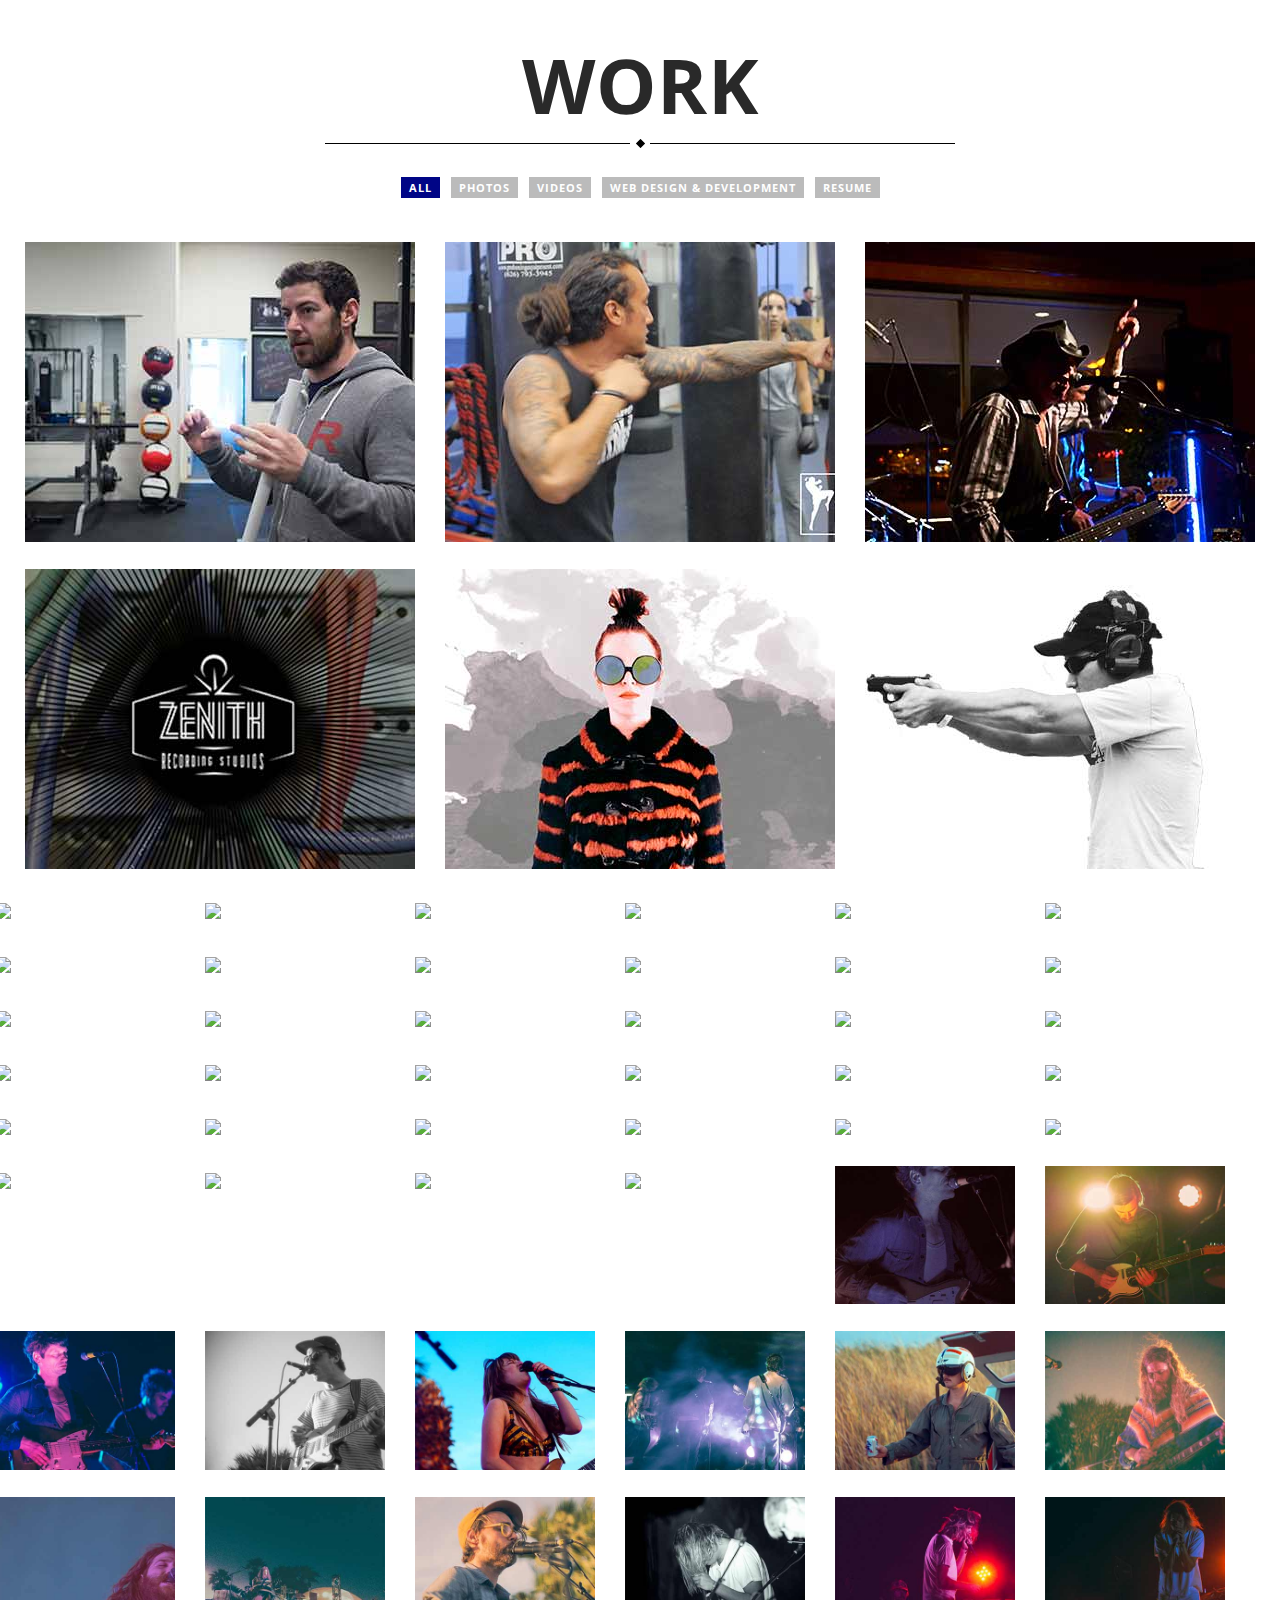
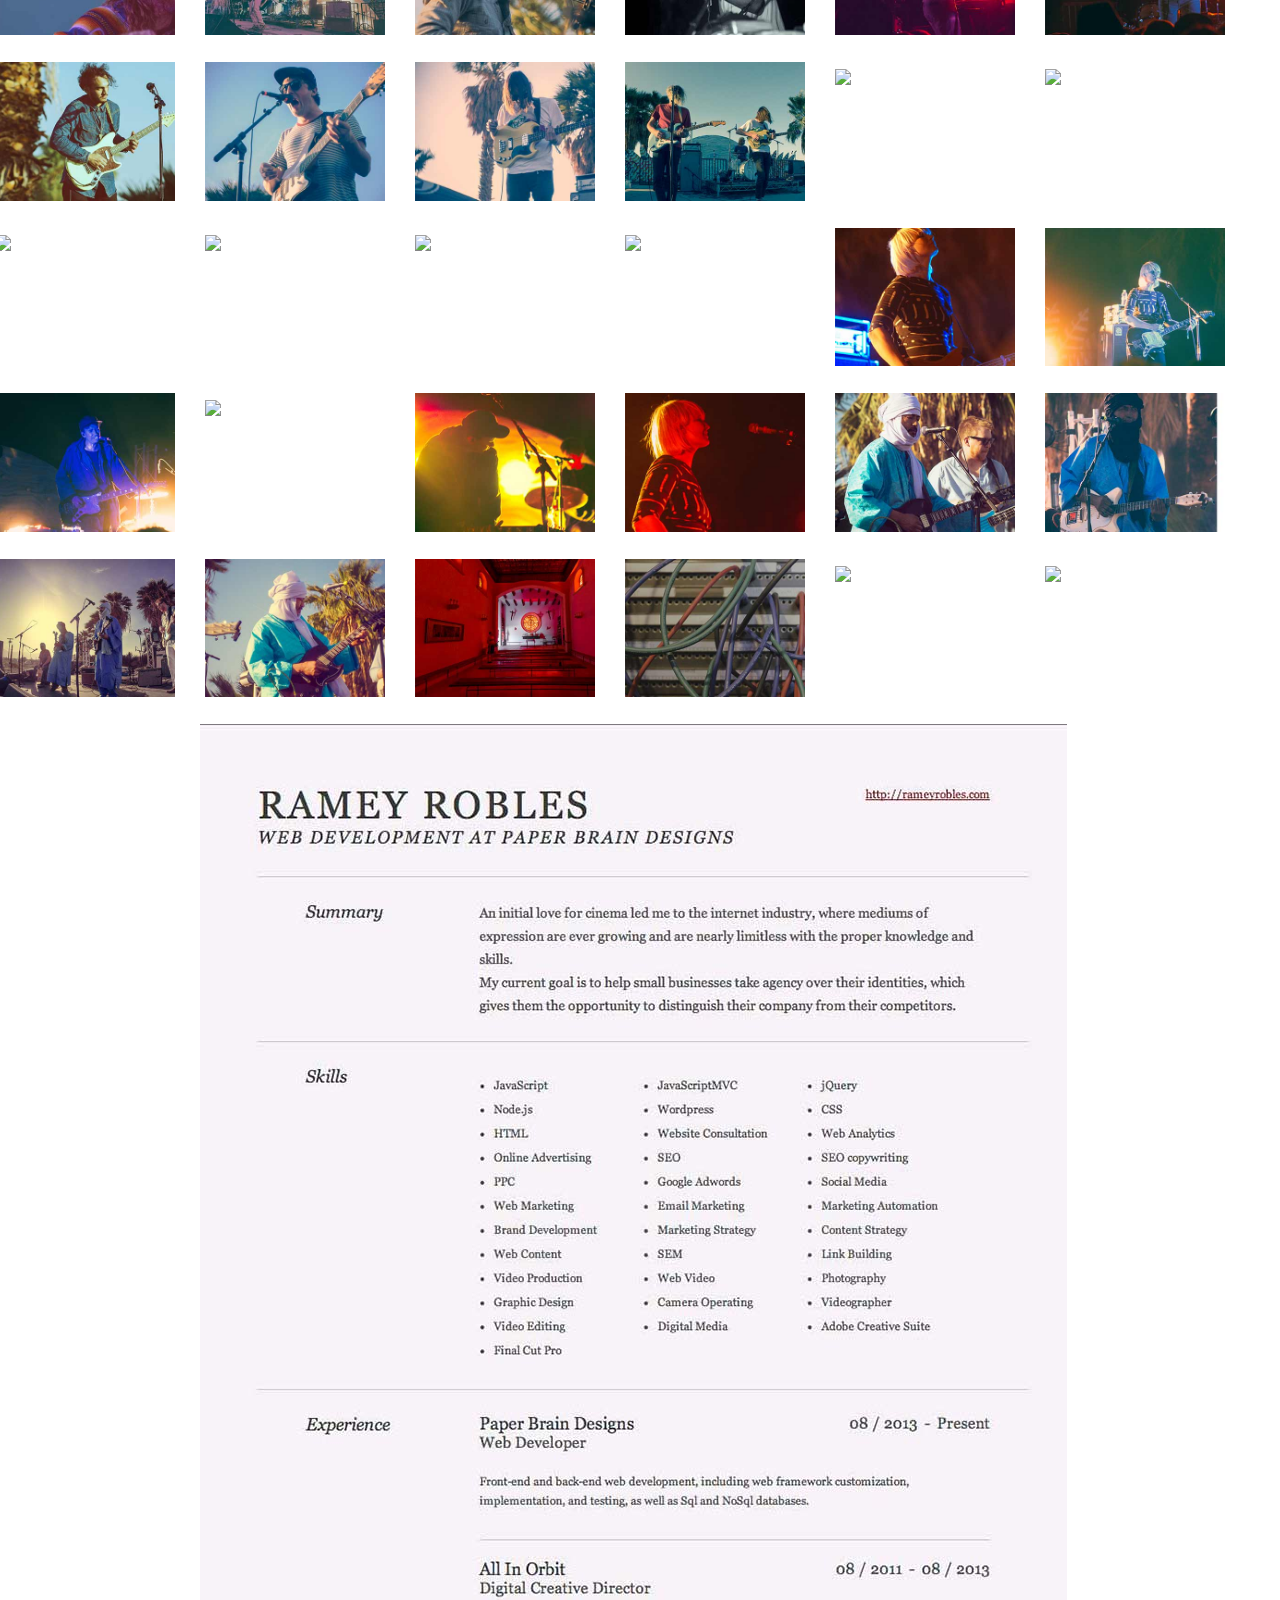
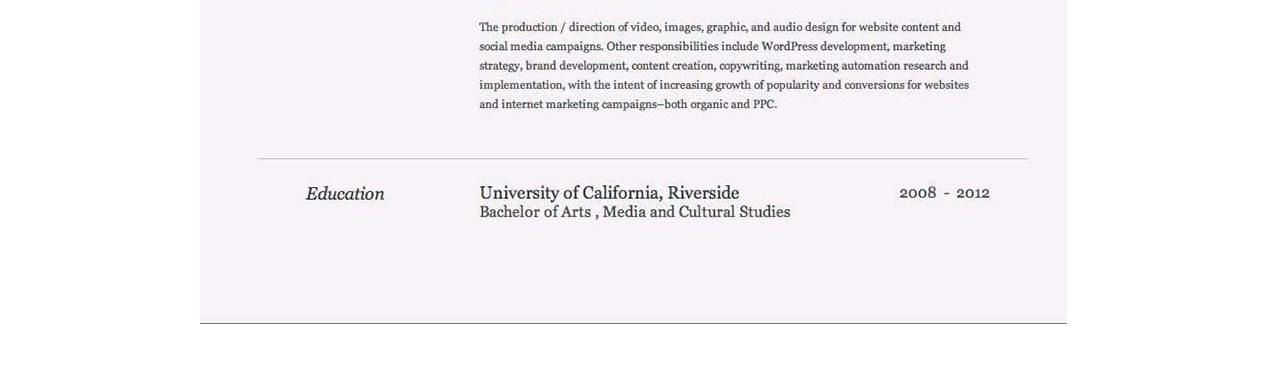
==== index.html @ 24a9de47 "changed image filenames to match images without underscores" ====
<!DOCTYPE html>
<html lang="en">

<head>
    <!-- META DATA -->
    <meta charset="utf-8">
    <meta name="viewport" content="width=device-width, initial-scale=1.0, user-scalable=0, minimum-scale=1.0, maximum-scale=1.0">
    <meta name="apple-mobile-web-app-capable" content="yes">
    <meta name="apple-mobile-web-app-status-bar-style" content="black">
    <meta name="description" content="Ramey Robles">
    <meta name="google-site-verification" content="ElCC_BqbjV6IuLePN0WMRkBZJ8O28esyVHuJZokgnHM" />
    <title>Zenith Recording Studios | Los Angeles California</title>

    <link rel="apple-touch-icon-precomposed" sizes="144x144" href="assets/images/ico/apple-touch-icon-144-precomposed.png">
    <link rel="apple-touch-icon-precomposed" sizes="114x114" href="assets/images/ico/apple-touch-icon-114-precomposed.png">
    <link rel="apple-touch-icon-precomposed" sizes="72x72" href="assets/images/ico/apple-touch-icon-72-precomposed.png">
    <link rel="apple-touch-icon-precomposed" href="assets/images/ico/apple-touch-icon-57-precomposed.png">
    <link rel="shortcut icon" href="assets/images/ico/favicon.png">





    <!-- STYLESHEETS -->
    <link rel="stylesheet" href="assets/style/bootstrap.css" type="text/css" />
    <link rel="stylesheet" href="assets/js/fancybox/source/jquery.fancybox.css?v=2.1.5" type="text/css" media="screen">
    <link rel="stylesheet" href="assets/js/fancybox/source/helpers/jquery.fancybox-buttons.css?v=1.0.5" type="text/css" media="screen">
    <link rel="stylesheet" href="assets/js/fancybox/source/helpers/jquery.fancybox-thumbs.css?v=1.0.7" type="text/css" media="screen">

    <!-- GOOGLE web FONTS -->
    <link href='http://fonts.googleapis.com/css?family=Open+Sans:300italic,400italic,600italic,700italic,800italic,400,700,600,300,800' rel='stylesheet' type='text/css'>


</head>

<body>


    <!-- NAVIGATION -->
    <nav class="fixed-top" id="navigation">
        <div class="container">
            <div class="row-fluid">
                <div class="span12 center">
                    <!-- LOGO -->
                    <a class="brand pull-left" href="./">
                        <img src="assets/images/logo.png" alt="Yup" style="margin-top: -14px;">
                    </a>
                    <!-- END LOGO -->

                    <!-- MOBILE MENU BUTTON -->

                    <div class="mobile-menu open" data-toggle="collapse" data-target=".nav-collapse">
                        <span class="icon-bar"></span>
                        <span class="icon-bar"></span>
                        <span class="icon-bar"></span>
                    </div>
                    <!-- END MOBILE MENU BUTTON -->

                    <!-- MAIN MENU -->
                    <ul id="main-menu" class="nav-collapse collapse" style="left: ‒165px; margin-left: -150px; padding-left: 20px;">

                       
                        <li data-toggle="collapse" data-target=".nav-collapse"> <a href="#" class="plugin-filter" data-filter="photos">Photos</a>
                        </li>
                        <li data-toggle="collapse" data-target=".nav-collapse"> <a href="#" class="plugin-filter" data-filter="videos">Videos</a>
                        </li>
                        <li data-toggle="collapse" data-target=".nav-collapse"> <a href="#" class="plugin-filter" data-filter="sites">websites</a>
                        </li>
                       
                    </ul>
                    <!-- END MAIN MENU -->

                    <!-- SOCIAL ICONS -->
                    <!-- <div class="social-icons hover-big pull-right">
                       
                        <a href="https://twitter.com/zenithstudiosla" target="_blank" class="sicon-twitter"><i>Twitter</i></a>
                        <a href="http://www.youtube.com/zenithstudiosla" target="_blank" class="sicon-youtube"><i>Youtube</i></a>
                        <a href="http://instagram.com/zenith_studios" target="_blank" class="sicon-pinterest"><i>Pinterest</i></a>
                    </div> -->
                    <!-- END SOCIAL ICONS -->
                </div>
            </div>
        </div>
    </nav>
    <!-- END NAVIGATION -->

 
    <!-- PAGE | STUDIO -->
   
            <!-- Article -->
            <article>
                <!-- Portfolio items
                    Params: 
                        plugin-filter-elements: Defines items for filtering, each item has class which defines filter value.
                        portfolio-items: Customise portfolio items for hover effect.
                -->
                
            </article>
            <!-- End Article -->


        </div>
    </div>
    <!-- END PAGE | STUDIO -->

   

    <!-- PAGE | WORK -->
    <div class="pages page-work" id="page-portfolio">
        <div class="container">
            <!-- Header -->
            <header>
                <h1>WORK</h1>
                <div class="line-divider"></div>
                <!-- Sub menu -->
                <!-- 
                Params: 
                    plugin-filter: Defines links for filtering.
                -->
                <nav class="submenu">
                    <ul>
                        <li>
                            <a href="#" class="plugin-filter active" data-filter="all">All</a>
                        </li>
                        <li>
                            <a href="#" class="plugin-filter" data-filter="photos">Photos</a>
                        </li>
                        <li>
                            <a href="#" class="plugin-filter" data-filter="videos">Videos</a>
                        </li>
                        <li>
                            <a href="#" class="plugin-filter" data-filter="sites">web Design &amp; Development</a>
                        </li>
                        <li>
                            <a href="#" class="plugin-filter" data-filter="resume">Resume</a>
                        </li>
                        
                    </ul>
                </nav>
            </header>
            <!-- End Header -->

            <!-- Article -->
            <article>
                <!-- Portfolio items
                    Params: 
                        plugin-filter-elements: Defines items for filtering, each item has class which defines filter value.
                        portfolio-items: Customise portfolio items for hover effect.
                -->
                <ul class="thumbnails work-items plugin-filter-elements">
                    <li class="span4 mix videos">
                        <a href="#pages/portfolio/jeffertitti.html" data-destination="work-items" data-insert="before">
                            <!-- Portfolio image -->
                            <img src="assets/images/pages/work/01_th.jpg" alt="There Is No Quit">

                            <!-- Portfolio name, activated on hover -->
                            <div class="work-overlay">
                                <h4>There Is No Quit</h4>
                            </div>
                        </a>
                    </li>
                    <li class="span4 mix videos">
                        <a href="#pages/portfolio/kingsroad.html" data-destination="work-items" data-insert="before">
                            <img src="assets/images/pages/work/02_th.jpg" alt="King's Road">
                            <div class="work-overlay">
                                <h4>Nray's Fitness</h4>
                            </div>
                        </a>
                    </li>
                    <li class="span4 mix videos">
                        <a href="#pages/portfolio/leggy.html" data-destination="work-items" data-insert="before">
                            <img src="assets/images/pages/work/03_th.jpg" alt="Leggy Peggy">
                            <div class="work-overlay">
                                <h4>Daytona &amp;
                                    the Blueside Rockers</h4>
                            </div>
                        </a>
                    </li>
                    <li class="span4 mix sites">
                        <a href="http://zenithrecordingstudios.com/" target="_blank">
                            <img src="assets/images/pages/work/04_th.jpg" alt="Rose and Vines">
                            <div class="work-overlay">
                                <h4>Zenith Recording Studios</h4>
                            </div>
                        </a>
                    </li>
                    <li class="span4 mix sites">
                        <a href="http://filthinfurs.com/" target="_blank">
                            <img src="assets/images/pages/work/05_th.jpg" alt="The Downtown Train">
                            <div class="work-overlay">
                                <h4>Filth In Furs</h4>
                            </div>
                        </a>
                    </li>
                    <li class="span4 mix sites">
                        <a href="https://rameyrobo.github.io/lawfulcarry" target="_blank">
                            <img src="assets/images/pages/work/06_th.jpg" alt="Lawful Carry">
                            <div class="work-overlay">
                                <h4>Lawful Carry</h4>
                            </div>
                        </a>
                    </li>
                 
                
            
            <ul class="thumbnails">

<li class="span2 mix photos"><a href="assets/images/gallery/_1010686-com-re.jpg" class="fancybox" data-fancybox-group="group"><img src="assets/images/web/1010686crcr.jpg"></a></li>
<li class="span2 mix photos"><a href="assets/images/gallery/_1010722-com-re.jpg" class="fancybox" data-fancybox-group="group"><img src="assets/images/web/1010722crcr.jpg"></a></li>
<li class="span2 mix photos"><a href="assets/images/gallery/_1010866-com-re.jpg" class="fancybox" data-fancybox-group="group"><img src="assets/images/web/1010866crcr.jpg"></a></li>
<li class="span2 mix photos"><a href="assets/images/gallery/_1010909-com-re.jpg" class="fancybox" data-fancybox-group="group"><img src="assets/images/web/1010909crcr.jpg"></a></li>
<li class="span2 mix photos"><a href="assets/images/gallery/_1010915-com-re.jpg" class="fancybox" data-fancybox-group="group"><img src="assets/images/web/1010915crcr.jpg"></a></li>
<li class="span2 mix photos"><a href="assets/images/gallery/_1010934-com-re.jpg" class="fancybox" data-fancybox-group="group"><img src="assets/images/web/1010934crcr.jpg"></a></li>
<li class="span2 mix photos"><a href="assets/images/gallery/_1020005-com-re.jpg" class="fancybox" data-fancybox-group="group"><img src="assets/images/web/1020005crcr.jpg"></a></li>
<li class="span2 mix photos"><a href="assets/images/gallery/_1020053-com-re.jpg" class="fancybox" data-fancybox-group="group"><img src="assets/images/web/1020053crcr.jpg"></a></li>
<li class="span2 mix photos"><a href="assets/images/gallery/_1020140-com-re.jpg" class="fancybox" data-fancybox-group="group"><img src="assets/images/web/1020140crcr.jpg"></a></li>
<li class="span2 mix photos"><a href="assets/images/gallery/_1020192-com-re.jpg" class="fancybox" data-fancybox-group="group"><img src="assets/images/web/1020192crcr.jpg"></a></li>
<li class="span2 mix photos"><a href="assets/images/gallery/_1020247-com-re.jpg" class="fancybox" data-fancybox-group="group"><img src="assets/images/web/1020247crcr.jpg"></a></li>
<li class="span2 mix photos"><a href="assets/images/gallery/_1020262-com-re.jpg" class="fancybox" data-fancybox-group="group"><img src="assets/images/web/1020262crcr.jpg"></a></li></ul>
<ul class="thumbnails">
<li class="span2 mix photos"><a href="assets/images/gallery/_1020354-com-re.jpg" class="fancybox" data-fancybox-group="group"><img src="assets/images/web/1020354crcr.jpg"></a></li>
<li class="span2 mix photos"><a href="assets/images/gallery/_1020477-com-re.jpg" class="fancybox" data-fancybox-group="group"><img src="assets/images/web/1020477crcr.jpg"></a></li>
<li class="span2 mix photos"><a href="assets/images/gallery/_1020578-com-re.jpg" class="fancybox" data-fancybox-group="group"><img src="assets/images/web/1020578crcr.jpg"></a></li>
<li class="span2 mix photos"><a href="assets/images/gallery/_1020629-com-re.jpg" class="fancybox" data-fancybox-group="group"><img src="assets/images/web/1020629crcr.jpg"></a></li>
<li class="span2 mix photos"><a href="assets/images/gallery/_1020634-com-re.jpg" class="fancybox" data-fancybox-group="group"><img src="assets/images/web/1020634crcr.jpg"></a></li>
<li class="span2 mix photos"><a href="assets/images/gallery/_1020675-Edit-com-re.jpg" class="fancybox" data-fancybox-group="group"><img src="assets/images/web/1020675-Editcrcr.jpg"></a></li></ul>
<ul class="thumbnails">
<li class="span2 mix photos"><a href="assets/images/gallery/_1020708-com-re.jpg" class="fancybox" data-fancybox-group="group"><img src="assets/images/web/1020708crcr.jpg"></a></li>
<li class="span2 mix photos"><a href="assets/images/gallery/_1030201-com-re.jpg" class="fancybox" data-fancybox-group="group"><img src="assets/images/web/1030201crcr.jpg"></a></li>
<li class="span2 mix photos"><a href="assets/images/gallery/_1030260-com-re.jpg" class="fancybox" data-fancybox-group="group"><img src="assets/images/web/1030260crcr.jpg"></a></li>
<li class="span2 mix photos"><a href="assets/images/gallery/_1040047-com-re.jpg" class="fancybox" data-fancybox-group="group"><img src="assets/images/web/1040047crcr.jpg"></a></li>
<li class="span2 mix photos"><a href="assets/images/gallery/_1040075-com-re.jpg" class="fancybox" data-fancybox-group="group"><img src="assets/images/web/1040075crcr.jpg"></a></li>
<li class="span2 mix photos"><a href="assets/images/gallery/_1040122-com-re.jpg" class="fancybox" data-fancybox-group="group"><img src="assets/images/web/1040122crcr.jpg"></a></li></ul>
<ul class="thumbnails">
<li class="span2 mix photos"><a href="assets/images/gallery/_1040124-com-re.jpg" class="fancybox" data-fancybox-group="group"><img src="assets/images/web/1040124crcr.jpg"></a></li>

<li class="span2 mix photos"><a href="assets/images/gallery/_1040142-com-re.jpg" class="fancybox" data-fancybox-group="group"><img src="assets/images/web/1040142crcr.jpg"></a></li>
<li class="span2 mix photos"><a href="assets/images/gallery/_1040163-com-re.jpg" class="fancybox" data-fancybox-group="group"><img src="assets/images/web/1040163crcr.jpg"></a></li>
<li class="span2 mix photos"><a href="assets/images/gallery/_1040164-com-re.jpg" class="fancybox" data-fancybox-group="group"><img src="assets/images/web/1040164crcr.jpg"></a></li>

<li class="span2 mix photos"><a href="assets/images/gallery/_1040253-com-re.jpg" class="fancybox" data-fancybox-group="group"><img src="assets/images/web/1040253crcr.jpg"></a></li>
<li class="span2 mix photos"><a href="assets/images/gallery/_1040263-com-re.jpg" class="fancybox" data-fancybox-group="group"><img src="assets/images/web/1040263crcr.jpg"></a></li></ul>
<ul class="thumbnails">
<li class="span2 mix photos"><a href="assets/images/gallery/_1040287-com-re.jpg" class="fancybox" data-fancybox-group="group"><img src="assets/images/web/1040287crcr.jpg"></a></li>

<li class="span2 mix photos"><a href="assets/images/gallery/_1040289-com-re.jpg" class="fancybox" data-fancybox-group="group"><img src="assets/images/web/1040289crcr.jpg"></a></li>
<li class="span2 mix photos"><a href="assets/images/gallery/_1040289-com-re.jpg" class="fancybox" data-fancybox-group="group"><img src="assets/images/web/1040289crcr.jpg"></a></li>
<li class="span2 mix photos"><a href="assets/images/gallery/_1040306-com-re.jpg" class="fancybox" data-fancybox-group="group"><img src="assets/images/web/1040306crcr.jpg"></a></li>
<li class="span2 mix photos"><a href="assets/images/gallery/allahlas2-com-re.jpg" class="fancybox" data-fancybox-group="group"><img src="assets/images/web/allahlas2crcr.jpg"></a></li>
<li class="span2 mix photos"><a href="assets/images/gallery/allahlas3-com-re.jpg" class="fancybox" data-fancybox-group="group"><img src="assets/images/web/allahlas3crcr.jpg"></a></li>
<li class="span2 mix photos"><a href="assets/images/gallery/allahlas4-com-re.jpg" class="fancybox" data-fancybox-group="group"><img src="assets/images/web/allahlas4crcr.jpg"></a></li>
<li class="span2 mix photos"><a href="assets/images/gallery/cosmonauts-com-re.jpg" class="fancybox" data-fancybox-group="group"><img src="assets/images/web/cosmonautscrcr.jpg"></a></li>
<li class="span2 mix photos"><a href="assets/images/gallery/deapvalley2-com-re.jpg" class="fancybox" data-fancybox-group="group"><img src="assets/images/web/deapvalley2crcr.jpg"></a></li>
<li class="span2 mix photos"><a href="assets/images/gallery/disappears-com-re.jpg" class="fancybox" data-fancybox-group="group"><img src="assets/images/web/disappearscrcr.jpg"></a></li>
<li class="span2 mix photos"><a href="assets/images/gallery/hipsternaut-com-re.jpg" class="fancybox" data-fancybox-group="group"><img src="assets/images/web/hipsternautcrcr.jpg"></a></li>
<li class="span2 mix photos"><a href="assets/images/gallery/jjuujjuu2-com-re.jpg" class="fancybox" data-fancybox-group="group"><img src="assets/images/web/jjuujjuu2crcr.jpg"></a></li></ul>
<ul class="thumbnails">
<li class="span2 mix photos"><a href="assets/images/gallery/jjuujjuu3-com-re.jpg" class="fancybox" data-fancybox-group="group"><img src="assets/images/web/jjuujjuu3crcr.jpg"></a></li>
<li class="span2 mix photos"><a href="assets/images/gallery/jjuujjuu4-com-re.jpg" class="fancybox" data-fancybox-group="group"><img src="assets/images/web/jjuujjuu4crcr.jpg"></a></li>
<li class="span2 mix photos"><a href="assets/images/gallery/kiev2-com-re.jpg" class="fancybox" data-fancybox-group="group"><img src="assets/images/web/kiev2crcr.jpg"></a></li>
<li class="span2 mix photos"><a href="assets/images/gallery/liars-com-re.jpg" class="fancybox" data-fancybox-group="group"><img src="assets/images/web/liarscrcr.jpg"></a></li>
<li class="span2 mix photos"><a href="assets/images/gallery/liars2-com-re.jpg" class="fancybox" data-fancybox-group="group"><img src="assets/images/web/liars2crcr.jpg"></a></li>

<li class="span2 mix photos"><a href="assets/images/gallery/liars3-com-re.jpg" class="fancybox" data-fancybox-group="group"><img src="assets/images/web/liars3crcr.jpg"></a></li></ul>

<ul class="thumbnails">
<li class="span2 mix photos"><a href="assets/images/gallery/nightbeats2-com-re.jpg" class="fancybox" data-fancybox-group="group"><img src="assets/images/web/nightbeats2crcr.jpg"></a></li>
<li class="span2 mix photos"><a href="assets/images/gallery/nightbeats3-com-re.jpg" class="fancybox" data-fancybox-group="group"><img src="assets/images/web/nightbeats3crcr.jpg"></a></li>
<li class="span2 mix photos"><a href="assets/images/gallery/nightbeats4-com-re.jpg" class="fancybox" data-fancybox-group="group"><img src="assets/images/web/nightbeats4crcr.jpg"></a></li>
<li class="span2 mix photos"><a href="assets/images/gallery/nightbeats5-com-re.jpg" class="fancybox" data-fancybox-group="group"><img src="assets/images/web/nightbeats5crcr.jpg"></a></li>
<li class="span2 mix photos"><a href="assets/images/gallery/P1020686-com-re.jpg" class="fancybox" data-fancybox-group="group"><img src="assets/images/web/P1020686crcr.jpg"></a></li>
<li class="span2 mix photos"><a href="assets/images/gallery/P1030725-com-re.jpg" class="fancybox" data-fancybox-group="group"><img src="assets/images/web/P1030725crcr.jpg"></a></li></ul>
<ul class="thumbnails">
<li class="span2 mix photos"><a href="assets/images/gallery/P1030957-com-re.jpg" class="fancybox" data-fancybox-group="group"><img src="assets/images/web/P1030957crcr.jpg"></a></li>
<li class="span2 mix photos"><a href="assets/images/gallery/P1040008-com-re.jpg" class="fancybox" data-fancybox-group="group"><img src="assets/images/web/P1040008crcr.jpg"></a></li>
<li class="span2 mix photos"><a href="assets/images/gallery/P1040303-com-re.jpg" class="fancybox" data-fancybox-group="group"><img src="assets/images/web/P1040303crcr.jpg"></a></li>
<li class="span2 mix photos"><a href="assets/images/gallery/P1040671-com-re.jpg" class="fancybox" data-fancybox-group="group"><img src="assets/images/web/P1040671crcr.jpg"></a></li>
<li class="span2 mix photos"><a href="assets/images/gallery/ravonettes2-com-re.jpg" class="fancybox" data-fancybox-group="group"><img src="assets/images/web/ravonettes2crcr.jpg"></a></li>
<li class="span2 mix photos"><a href="assets/images/gallery/ravonettes3-com-re.jpg" class="fancybox" data-fancybox-group="group"><img src="assets/images/web/ravonettes3crcr.jpg"></a></li></ul>
<ul class="thumbnails">
<li class="span2 mix photos"><a href="assets/images/gallery/ravonettes4-com-re.jpg" class="fancybox" data-fancybox-group="group"><img src="assets/images/web/ravonettes4crcr.jpg"></a></li>
<li class="span2 mix photos"><a href="assets/images/gallery/ravonettes5-Edit-com-re.jpg" class="fancybox" data-fancybox-group="group"><img src="assets/images/web/ravonettes5-Editcrcr.jpg"></a></li>
<li class="span2 mix photos"><a href="assets/images/gallery/ravonettes6-com-re.jpg" class="fancybox" data-fancybox-group="group"><img src="assets/images/web/ravonettes6crcr.jpg"></a></li>
<li class="span2 mix photos"><a href="assets/images/gallery/ravonettes7jpg" class="fancybox" data-fancybox-group="group"><img src="assets/images/web/ravonettes7crcr.jpg"></a></li>
<li class="span2 mix photos"><a href="assets/images/gallery/terakfraft-com-re.jpg" class="fancybox" data-fancybox-group="group"><img src="assets/images/web/terakfraftcrcr.jpg"></a></li>
<li class="span2 mix photos"><a href="assets/images/gallery/terakfraft21-com-re.jpg" class="fancybox" data-fancybox-group="group"><img src="assets/images/web/terakfraft21crcr.jpg"></a></li>
<li class="span2 mix photos"><a href="assets/images/gallery/terakraft3-com-re.jpg" class="fancybox" data-fancybox-group="group"><img src="assets/images/web/terakraft3crcr.jpg"></a></li>
<li class="span2 mix photos"><a href="assets/images/gallery/terakraft5-com-re.jpg" class="fancybox" data-fancybox-group="group"><img src="assets/images/web/terakraft5crcr.jpg"></a></li>
<li class="span2 mix photos"><a href="assets/images/gallery/tinyredchurch-com-re.jpg" class="fancybox" data-fancybox-group="group"><img src="assets/images/web/tinyredchurchcrcr.jpg"></a></li>
<li class="span2 mix photos"><a href="assets/images/gallery/welcome-com-re.jpg" class="fancybox" data-fancybox-group="group"><img src="assets/images/web/welcomecrcr.jpg"></a></li>
<li class="span2 mix photos"><a href="assets/images/gallery/_1010644-com-re.jpg" class="fancybox" data-fancybox-group="group"><img src="assets/images/web/1010644crcr.jpg"></a></li>
<li class="span2 mix photos"><a href="assets/images/gallery/map_bck.jpg" class="fancybox" data-fancybox-group="group"><img src="assets/images/gallery/map_bck.jpg" style="width:390 height:340;"></a></li>


<li class="span12 mix resume"><a href="assets/images/gallery/07_th-com-re.jpg" class="fancybox" data-fancybox-group="group"><img src="assets/images/gallery/07_th-com-re.jpg" style="margin-left:205px;"></li>   

                </ul>
                 <!-- End of work-mix -->
            </ul>

            <!-- End Article -->

</article>


        </div>
    


    <!-- END PAGE | WORK -->

   

    <!-- JQUERY -->
    <script src="http://cdnjs.cloudflare.com/ajax/libs/jquery/1.10.2/jquery.min.js" type="text/javascript"></script>


    <!-- TWITTER BOOTSTRAP -->
    <script src="assets/js/bootstrap/bootstrap.min.js" type="text/javascript"></script>
    <script src="assets/js/bootstrap/jqBootstrapValidation.js" type="text/javascript"></script>
    <script src="assets/js/bootstrap/contact_me.js" type="text/javascript"></script>
    <!--[if lt IE 9]>
                <script src="assets/js/bootstrap/html5shiv.js"></script>
            <![endif]-->


    <!-- PLUGINS -->

    <script src="assets/js/plugins/jquery.bxslider.min.js" type="text/javascript"></script>
    <script src="assets/js/plugins/jquery.centralized.min.js" type="text/javascript"></script>
    <script src="assets/js/plugins/jquery.fixedonlater.min.js" type="text/javascript"></script>
    <script src="assets/js/plugins/jquery.hashloader.min.js" type="textarea/javascript"></script>
    <script src="assets/js/plugins/jquery.hashloader2.min.js" type="text/javascript"></script>
    <script src="assets/js/plugins/jquery.mixitup.min.js" type="text/javascript"></script>
    <script src="assets/js/plugins/jquery.nav.min.js" type="text/javascript"></script>
    <script src="assets/js/plugins/jquery.parallax-1.1.3.min.js" type="text/javascript"></script>
    <script src="assets/js/plugins/jquery.responsivevideos.min.js" type="text/javascript"></script>
    <script src="assets/js/plugins/jquery.scrollTo.min.js" type="text/javascript"></script>

    
    <!-- Add mousewheel plugin -->
    <script type="text/javascript" src="assets/js/fancybox/lib/jquery.mousewheel-3.0.6.pack.js"></script>

    <!-- Add fancyBox -->

    <script type="text/javascript" src="assets/js/fancybox/source/jquery.fancybox.pack.js?v=2.1.5"></script>

    <!-- Optionally add helpers - button, thumbnail and/or media -->

    <script type="text/javascript" src="assets/js/fancybox/source/helpers/jquery.fancybox-buttons.js?v=1.0.5"></script>
    <script type="text/javascript" src="assets/js/fancybox/source/helpers/jquery.fancybox-media.js?v=1.0.6"></script>


    <script type="text/javascript" src="assets/js/fancybox/source/helpers/jquery.fancybox-thumbs.js?v=1.0.7"></script>

    <script type="text/javascript">
    $(document).ready(function() {
        $(".fancybox").fancybox();
    });
    </script>

    </script>
    

    <!-- INITIALIZE -->
    <script src="assets/js/application/application.min.js" type="text/javascript"></script>

    
</body>

</html>
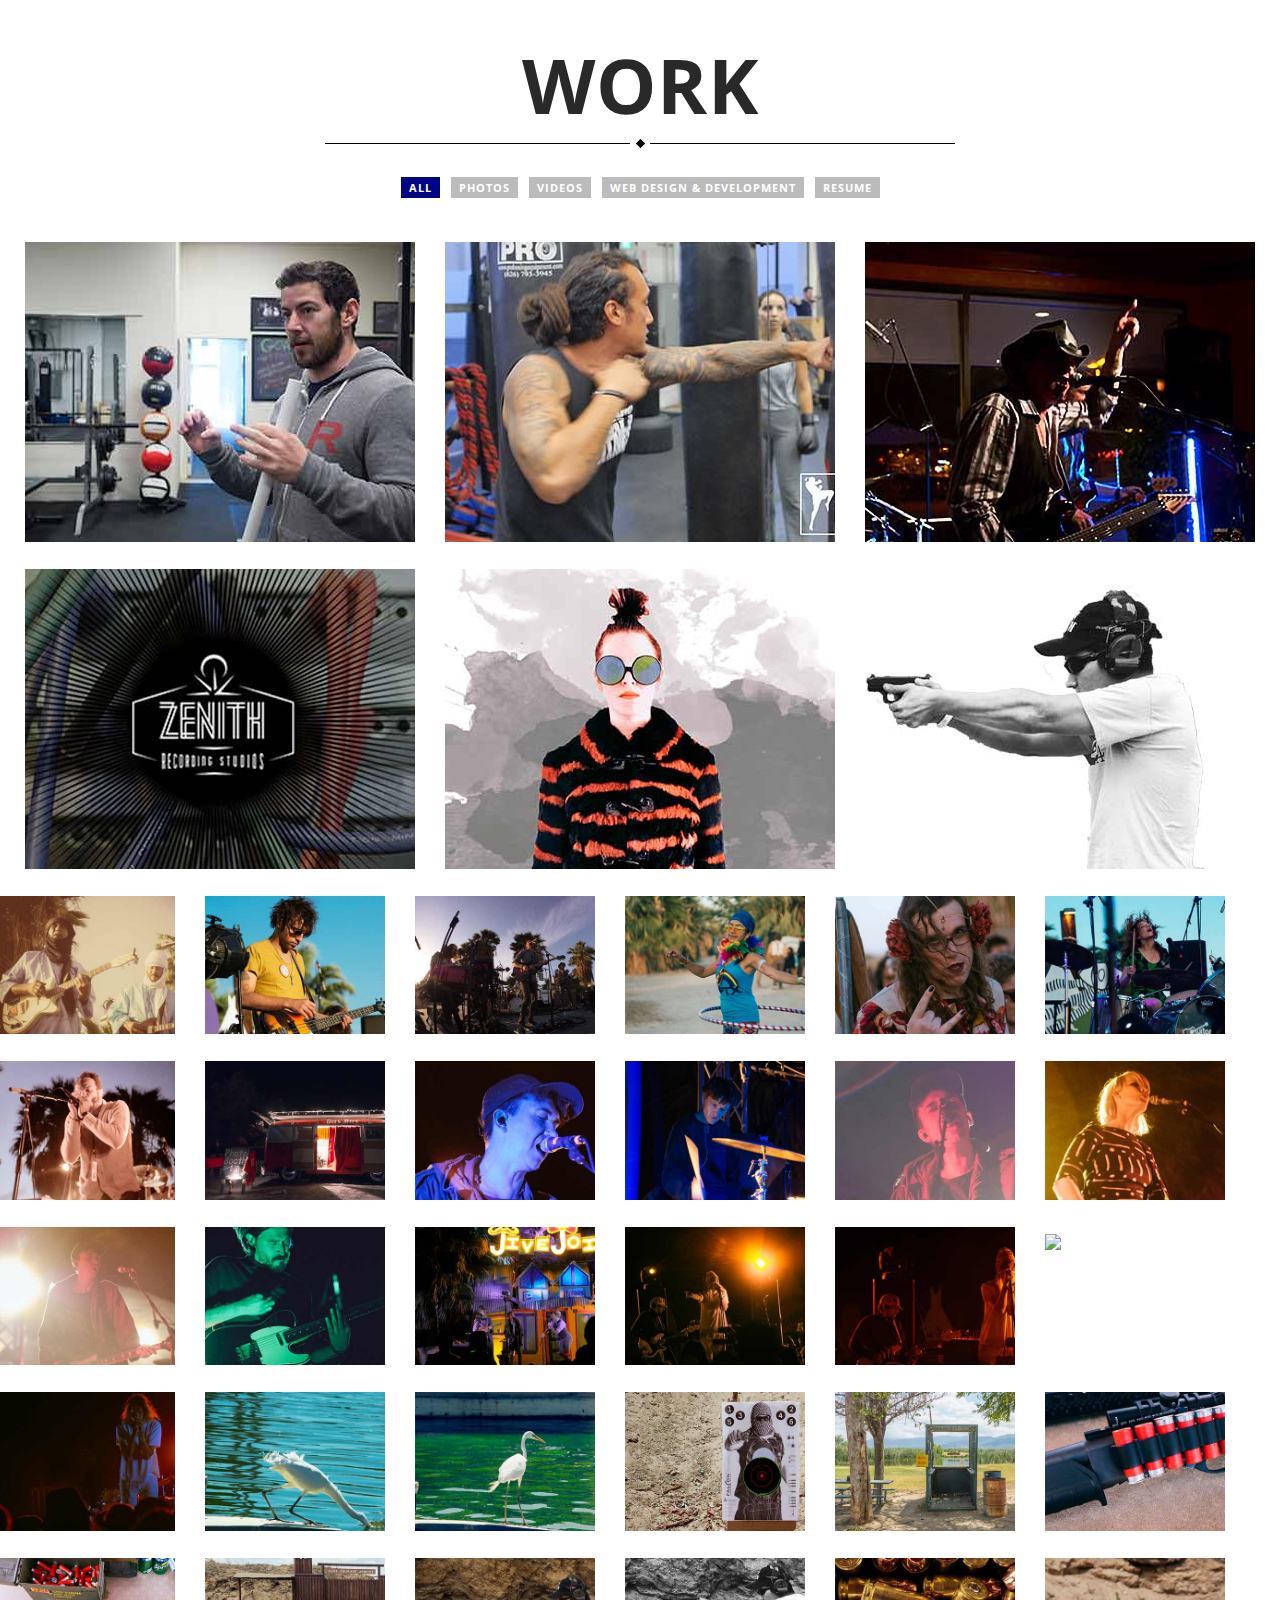
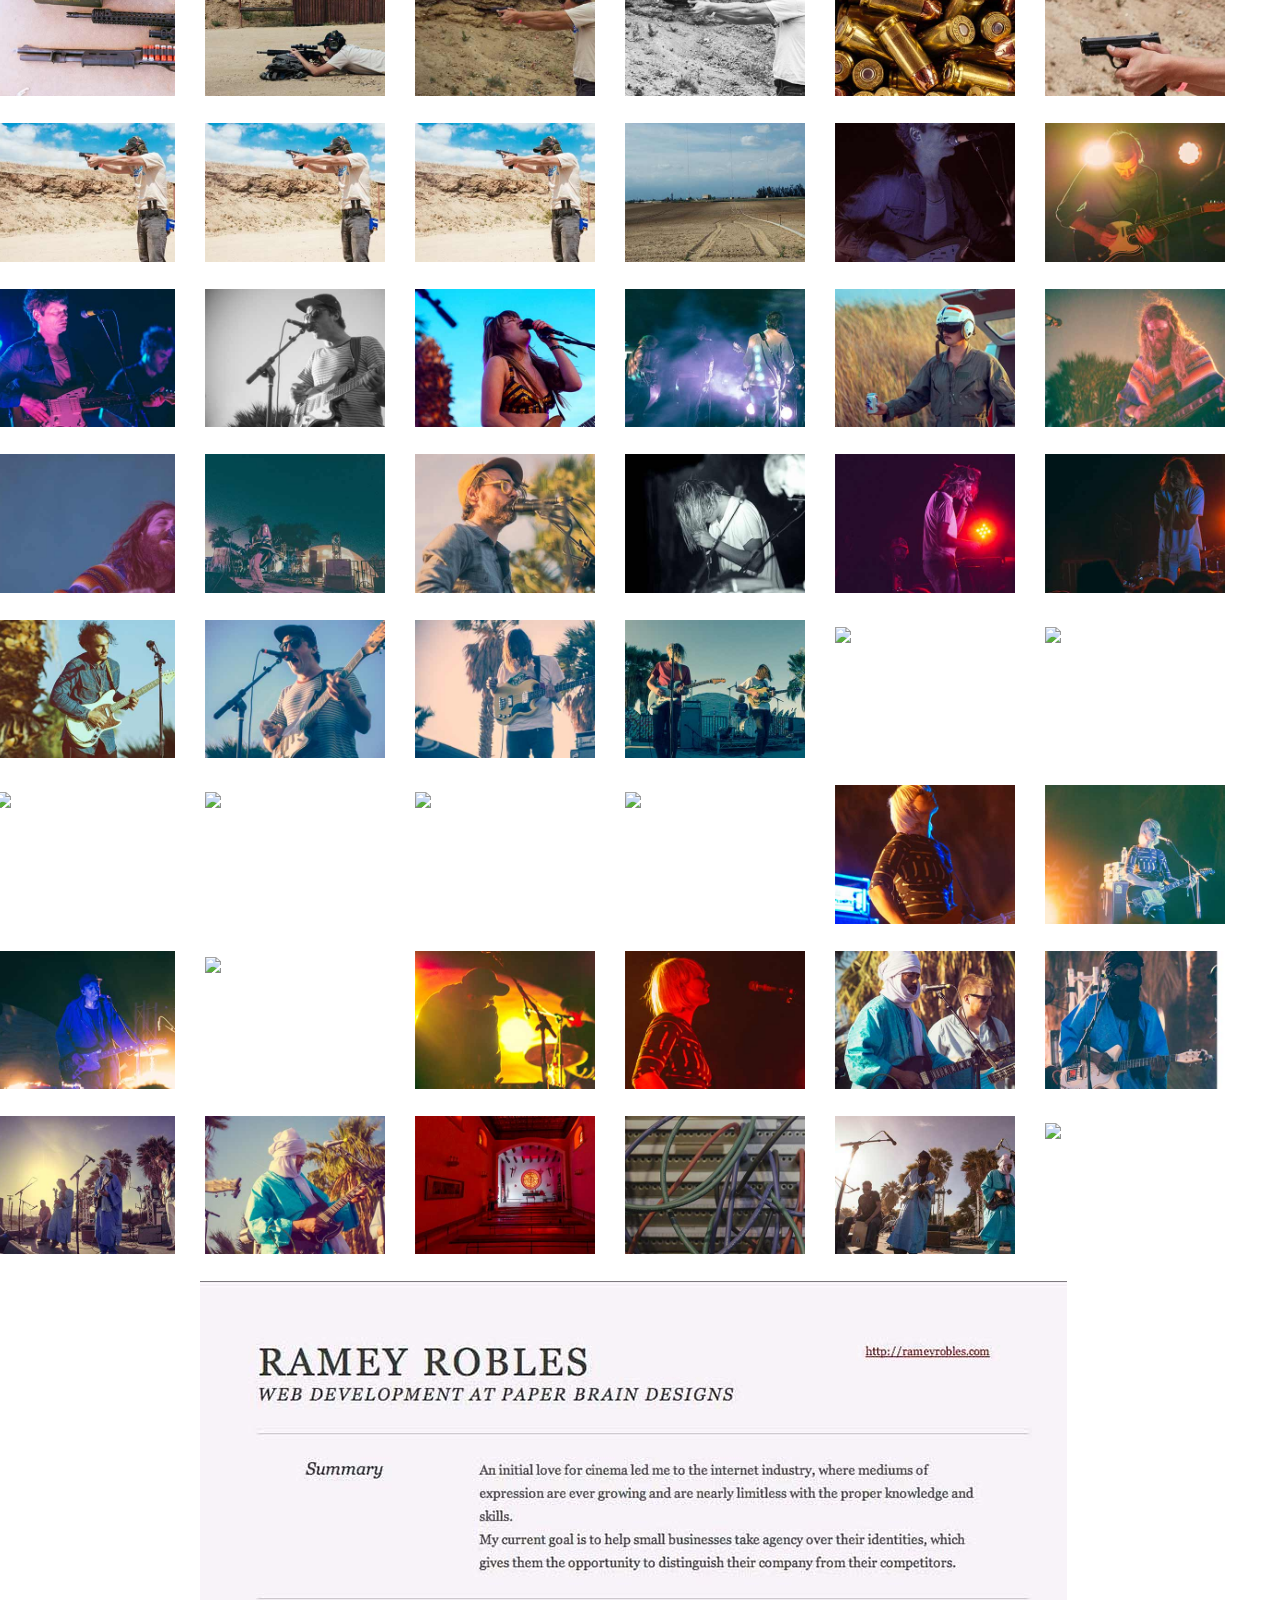
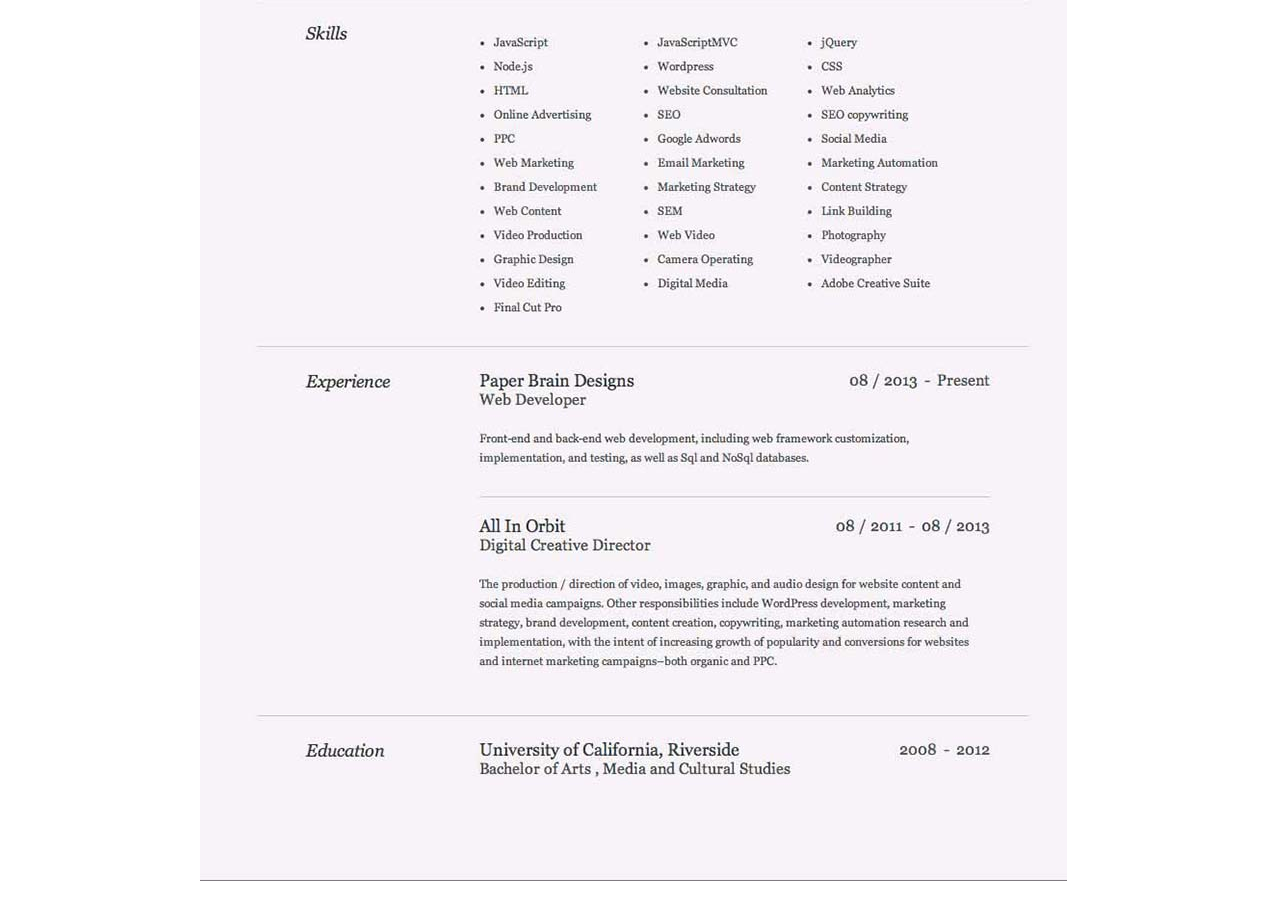
==== commit c7ea41e2: "Changed index files in fancybox app to match new image file names without underscores at the beginni" ====
--- a/index.html
+++ b/index.html
@@ -205,47 +205,47 @@
             
             <ul class="thumbnails">
 
-<li class="span2 mix photos"><a href="assets/images/gallery/_1010686-com-re.jpg" class="fancybox" data-fancybox-group="group"><img src="assets/images/web/1010686crcr.jpg"></a></li>
-<li class="span2 mix photos"><a href="assets/images/gallery/_1010722-com-re.jpg" class="fancybox" data-fancybox-group="group"><img src="assets/images/web/1010722crcr.jpg"></a></li>
-<li class="span2 mix photos"><a href="assets/images/gallery/_1010866-com-re.jpg" class="fancybox" data-fancybox-group="group"><img src="assets/images/web/1010866crcr.jpg"></a></li>
-<li class="span2 mix photos"><a href="assets/images/gallery/_1010909-com-re.jpg" class="fancybox" data-fancybox-group="group"><img src="assets/images/web/1010909crcr.jpg"></a></li>
-<li class="span2 mix photos"><a href="assets/images/gallery/_1010915-com-re.jpg" class="fancybox" data-fancybox-group="group"><img src="assets/images/web/1010915crcr.jpg"></a></li>
-<li class="span2 mix photos"><a href="assets/images/gallery/_1010934-com-re.jpg" class="fancybox" data-fancybox-group="group"><img src="assets/images/web/1010934crcr.jpg"></a></li>
-<li class="span2 mix photos"><a href="assets/images/gallery/_1020005-com-re.jpg" class="fancybox" data-fancybox-group="group"><img src="assets/images/web/1020005crcr.jpg"></a></li>
-<li class="span2 mix photos"><a href="assets/images/gallery/_1020053-com-re.jpg" class="fancybox" data-fancybox-group="group"><img src="assets/images/web/1020053crcr.jpg"></a></li>
-<li class="span2 mix photos"><a href="assets/images/gallery/_1020140-com-re.jpg" class="fancybox" data-fancybox-group="group"><img src="assets/images/web/1020140crcr.jpg"></a></li>
-<li class="span2 mix photos"><a href="assets/images/gallery/_1020192-com-re.jpg" class="fancybox" data-fancybox-group="group"><img src="assets/images/web/1020192crcr.jpg"></a></li>
-<li class="span2 mix photos"><a href="assets/images/gallery/_1020247-com-re.jpg" class="fancybox" data-fancybox-group="group"><img src="assets/images/web/1020247crcr.jpg"></a></li>
-<li class="span2 mix photos"><a href="assets/images/gallery/_1020262-com-re.jpg" class="fancybox" data-fancybox-group="group"><img src="assets/images/web/1020262crcr.jpg"></a></li></ul>
-<ul class="thumbnails">
-<li class="span2 mix photos"><a href="assets/images/gallery/_1020354-com-re.jpg" class="fancybox" data-fancybox-group="group"><img src="assets/images/web/1020354crcr.jpg"></a></li>
-<li class="span2 mix photos"><a href="assets/images/gallery/_1020477-com-re.jpg" class="fancybox" data-fancybox-group="group"><img src="assets/images/web/1020477crcr.jpg"></a></li>
-<li class="span2 mix photos"><a href="assets/images/gallery/_1020578-com-re.jpg" class="fancybox" data-fancybox-group="group"><img src="assets/images/web/1020578crcr.jpg"></a></li>
-<li class="span2 mix photos"><a href="assets/images/gallery/_1020629-com-re.jpg" class="fancybox" data-fancybox-group="group"><img src="assets/images/web/1020629crcr.jpg"></a></li>
-<li class="span2 mix photos"><a href="assets/images/gallery/_1020634-com-re.jpg" class="fancybox" data-fancybox-group="group"><img src="assets/images/web/1020634crcr.jpg"></a></li>
-<li class="span2 mix photos"><a href="assets/images/gallery/_1020675-Edit-com-re.jpg" class="fancybox" data-fancybox-group="group"><img src="assets/images/web/1020675-Editcrcr.jpg"></a></li></ul>
-<ul class="thumbnails">
-<li class="span2 mix photos"><a href="assets/images/gallery/_1020708-com-re.jpg" class="fancybox" data-fancybox-group="group"><img src="assets/images/web/1020708crcr.jpg"></a></li>
-<li class="span2 mix photos"><a href="assets/images/gallery/_1030201-com-re.jpg" class="fancybox" data-fancybox-group="group"><img src="assets/images/web/1030201crcr.jpg"></a></li>
-<li class="span2 mix photos"><a href="assets/images/gallery/_1030260-com-re.jpg" class="fancybox" data-fancybox-group="group"><img src="assets/images/web/1030260crcr.jpg"></a></li>
-<li class="span2 mix photos"><a href="assets/images/gallery/_1040047-com-re.jpg" class="fancybox" data-fancybox-group="group"><img src="assets/images/web/1040047crcr.jpg"></a></li>
-<li class="span2 mix photos"><a href="assets/images/gallery/_1040075-com-re.jpg" class="fancybox" data-fancybox-group="group"><img src="assets/images/web/1040075crcr.jpg"></a></li>
-<li class="span2 mix photos"><a href="assets/images/gallery/_1040122-com-re.jpg" class="fancybox" data-fancybox-group="group"><img src="assets/images/web/1040122crcr.jpg"></a></li></ul>
-<ul class="thumbnails">
-<li class="span2 mix photos"><a href="assets/images/gallery/_1040124-com-re.jpg" class="fancybox" data-fancybox-group="group"><img src="assets/images/web/1040124crcr.jpg"></a></li>
-
-<li class="span2 mix photos"><a href="assets/images/gallery/_1040142-com-re.jpg" class="fancybox" data-fancybox-group="group"><img src="assets/images/web/1040142crcr.jpg"></a></li>
-<li class="span2 mix photos"><a href="assets/images/gallery/_1040163-com-re.jpg" class="fancybox" data-fancybox-group="group"><img src="assets/images/web/1040163crcr.jpg"></a></li>
-<li class="span2 mix photos"><a href="assets/images/gallery/_1040164-com-re.jpg" class="fancybox" data-fancybox-group="group"><img src="assets/images/web/1040164crcr.jpg"></a></li>
-
-<li class="span2 mix photos"><a href="assets/images/gallery/_1040253-com-re.jpg" class="fancybox" data-fancybox-group="group"><img src="assets/images/web/1040253crcr.jpg"></a></li>
-<li class="span2 mix photos"><a href="assets/images/gallery/_1040263-com-re.jpg" class="fancybox" data-fancybox-group="group"><img src="assets/images/web/1040263crcr.jpg"></a></li></ul>
-<ul class="thumbnails">
-<li class="span2 mix photos"><a href="assets/images/gallery/_1040287-com-re.jpg" class="fancybox" data-fancybox-group="group"><img src="assets/images/web/1040287crcr.jpg"></a></li>
-
-<li class="span2 mix photos"><a href="assets/images/gallery/_1040289-com-re.jpg" class="fancybox" data-fancybox-group="group"><img src="assets/images/web/1040289crcr.jpg"></a></li>
-<li class="span2 mix photos"><a href="assets/images/gallery/_1040289-com-re.jpg" class="fancybox" data-fancybox-group="group"><img src="assets/images/web/1040289crcr.jpg"></a></li>
-<li class="span2 mix photos"><a href="assets/images/gallery/_1040306-com-re.jpg" class="fancybox" data-fancybox-group="group"><img src="assets/images/web/1040306crcr.jpg"></a></li>
+<li class="span2 mix photos"><a href="assets/images/gallery/1010686-com-re.jpg" class="fancybox" data-fancybox-group="group"><img src="assets/images/web/1010686crcr.jpg"></a></li>
+<li class="span2 mix photos"><a href="assets/images/gallery/1010722-com-re.jpg" class="fancybox" data-fancybox-group="group"><img src="assets/images/web/1010722crcr.jpg"></a></li>
+<li class="span2 mix photos"><a href="assets/images/gallery/1010866-com-re.jpg" class="fancybox" data-fancybox-group="group"><img src="assets/images/web/1010866crcr.jpg"></a></li>
+<li class="span2 mix photos"><a href="assets/images/gallery/1010909-com-re.jpg" class="fancybox" data-fancybox-group="group"><img src="assets/images/web/1010909crcr.jpg"></a></li>
+<li class="span2 mix photos"><a href="assets/images/gallery/1010915-com-re.jpg" class="fancybox" data-fancybox-group="group"><img src="assets/images/web/1010915crcr.jpg"></a></li>
+<li class="span2 mix photos"><a href="assets/images/gallery/1010934-com-re.jpg" class="fancybox" data-fancybox-group="group"><img src="assets/images/web/1010934crcr.jpg"></a></li>
+<li class="span2 mix photos"><a href="assets/images/gallery/1020005-com-re.jpg" class="fancybox" data-fancybox-group="group"><img src="assets/images/web/1020005crcr.jpg"></a></li>
+<li class="span2 mix photos"><a href="assets/images/gallery/1020053-com-re.jpg" class="fancybox" data-fancybox-group="group"><img src="assets/images/web/1020053crcr.jpg"></a></li>
+<li class="span2 mix photos"><a href="assets/images/gallery/1020140-com-re.jpg" class="fancybox" data-fancybox-group="group"><img src="assets/images/web/1020140crcr.jpg"></a></li>
+<li class="span2 mix photos"><a href="assets/images/gallery/1020192-com-re.jpg" class="fancybox" data-fancybox-group="group"><img src="assets/images/web/1020192crcr.jpg"></a></li>
+<li class="span2 mix photos"><a href="assets/images/gallery/1020247-com-re.jpg" class="fancybox" data-fancybox-group="group"><img src="assets/images/web/1020247crcr.jpg"></a></li>
+<li class="span2 mix photos"><a href="assets/images/gallery/1020262-com-re.jpg" class="fancybox" data-fancybox-group="group"><img src="assets/images/web/1020262crcr.jpg"></a></li></ul>
+<ul class="thumbnails">
+<li class="span2 mix photos"><a href="assets/images/gallery/1020354-com-re.jpg" class="fancybox" data-fancybox-group="group"><img src="assets/images/web/1020354crcr.jpg"></a></li>
+<li class="span2 mix photos"><a href="assets/images/gallery/1020477-com-re.jpg" class="fancybox" data-fancybox-group="group"><img src="assets/images/web/1020477crcr.jpg"></a></li>
+<li class="span2 mix photos"><a href="assets/images/gallery/1020578-com-re.jpg" class="fancybox" data-fancybox-group="group"><img src="assets/images/web/1020578crcr.jpg"></a></li>
+<li class="span2 mix photos"><a href="assets/images/gallery/1020629-com-re.jpg" class="fancybox" data-fancybox-group="group"><img src="assets/images/web/1020629crcr.jpg"></a></li>
+<li class="span2 mix photos"><a href="assets/images/gallery/1020634-com-re.jpg" class="fancybox" data-fancybox-group="group"><img src="assets/images/web/1020634crcr.jpg"></a></li>
+<li class="span2 mix photos"><a href="assets/images/gallery/1020675-Edit-com-re.jpg" class="fancybox" data-fancybox-group="group"><img src="assets/images/web/1020675-Editcrcr.jpg"></a></li></ul>
+<ul class="thumbnails">
+<li class="span2 mix photos"><a href="assets/images/gallery/1020708-com-re.jpg" class="fancybox" data-fancybox-group="group"><img src="assets/images/web/1020708crcr.jpg"></a></li>
+<li class="span2 mix photos"><a href="assets/images/gallery/1030201-com-re.jpg" class="fancybox" data-fancybox-group="group"><img src="assets/images/web/1030201crcr.jpg"></a></li>
+<li class="span2 mix photos"><a href="assets/images/gallery/1030260-com-re.jpg" class="fancybox" data-fancybox-group="group"><img src="assets/images/web/1030260crcr.jpg"></a></li>
+<li class="span2 mix photos"><a href="assets/images/gallery/1040047-com-re.jpg" class="fancybox" data-fancybox-group="group"><img src="assets/images/web/1040047crcr.jpg"></a></li>
+<li class="span2 mix photos"><a href="assets/images/gallery/1040075-com-re.jpg" class="fancybox" data-fancybox-group="group"><img src="assets/images/web/1040075crcr.jpg"></a></li>
+<li class="span2 mix photos"><a href="assets/images/gallery/1040122-com-re.jpg" class="fancybox" data-fancybox-group="group"><img src="assets/images/web/1040122crcr.jpg"></a></li></ul>
+<ul class="thumbnails">
+<li class="span2 mix photos"><a href="assets/images/gallery/1040124-com-re.jpg" class="fancybox" data-fancybox-group="group"><img src="assets/images/web/1040124crcr.jpg"></a></li>
+
+<li class="span2 mix photos"><a href="assets/images/gallery/1040142-com-re.jpg" class="fancybox" data-fancybox-group="group"><img src="assets/images/web/1040142crcr.jpg"></a></li>
+<li class="span2 mix photos"><a href="assets/images/gallery/1040163-com-re.jpg" class="fancybox" data-fancybox-group="group"><img src="assets/images/web/1040163crcr.jpg"></a></li>
+<li class="span2 mix photos"><a href="assets/images/gallery/1040164-com-re.jpg" class="fancybox" data-fancybox-group="group"><img src="assets/images/web/1040164crcr.jpg"></a></li>
+
+<li class="span2 mix photos"><a href="assets/images/gallery/1040253-com-re.jpg" class="fancybox" data-fancybox-group="group"><img src="assets/images/web/1040253crcr.jpg"></a></li>
+<li class="span2 mix photos"><a href="assets/images/gallery/1040263-com-re.jpg" class="fancybox" data-fancybox-group="group"><img src="assets/images/web/1040263crcr.jpg"></a></li></ul>
+<ul class="thumbnails">
+<li class="span2 mix photos"><a href="assets/images/gallery/1040287-com-re.jpg" class="fancybox" data-fancybox-group="group"><img src="assets/images/web/1040287crcr.jpg"></a></li>
+
+<li class="span2 mix photos"><a href="assets/images/gallery/1040289-com-re.jpg" class="fancybox" data-fancybox-group="group"><img src="assets/images/web/1040289crcr.jpg"></a></li>
+<li class="span2 mix photos"><a href="assets/images/gallery/1040289-com-re.jpg" class="fancybox" data-fancybox-group="group"><img src="assets/images/web/1040289crcr.jpg"></a></li>
+<li class="span2 mix photos"><a href="assets/images/gallery/1040306-com-re.jpg" class="fancybox" data-fancybox-group="group"><img src="assets/images/web/1040306crcr.jpg"></a></li>
 <li class="span2 mix photos"><a href="assets/images/gallery/allahlas2-com-re.jpg" class="fancybox" data-fancybox-group="group"><img src="assets/images/web/allahlas2crcr.jpg"></a></li>
 <li class="span2 mix photos"><a href="assets/images/gallery/allahlas3-com-re.jpg" class="fancybox" data-fancybox-group="group"><img src="assets/images/web/allahlas3crcr.jpg"></a></li>
 <li class="span2 mix photos"><a href="assets/images/gallery/allahlas4-com-re.jpg" class="fancybox" data-fancybox-group="group"><img src="assets/images/web/allahlas4crcr.jpg"></a></li>
@@ -288,7 +288,7 @@
 <li class="span2 mix photos"><a href="assets/images/gallery/terakraft5-com-re.jpg" class="fancybox" data-fancybox-group="group"><img src="assets/images/web/terakraft5crcr.jpg"></a></li>
 <li class="span2 mix photos"><a href="assets/images/gallery/tinyredchurch-com-re.jpg" class="fancybox" data-fancybox-group="group"><img src="assets/images/web/tinyredchurchcrcr.jpg"></a></li>
 <li class="span2 mix photos"><a href="assets/images/gallery/welcome-com-re.jpg" class="fancybox" data-fancybox-group="group"><img src="assets/images/web/welcomecrcr.jpg"></a></li>
-<li class="span2 mix photos"><a href="assets/images/gallery/_1010644-com-re.jpg" class="fancybox" data-fancybox-group="group"><img src="assets/images/web/1010644crcr.jpg"></a></li>
+<li class="span2 mix photos"><a href="assets/images/gallery/1010644-com-re.jpg" class="fancybox" data-fancybox-group="group"><img src="assets/images/web/1010644crcr.jpg"></a></li>
 <li class="span2 mix photos"><a href="assets/images/gallery/map_bck.jpg" class="fancybox" data-fancybox-group="group"><img src="assets/images/gallery/map_bck.jpg" style="width:390 height:340;"></a></li>
 
 
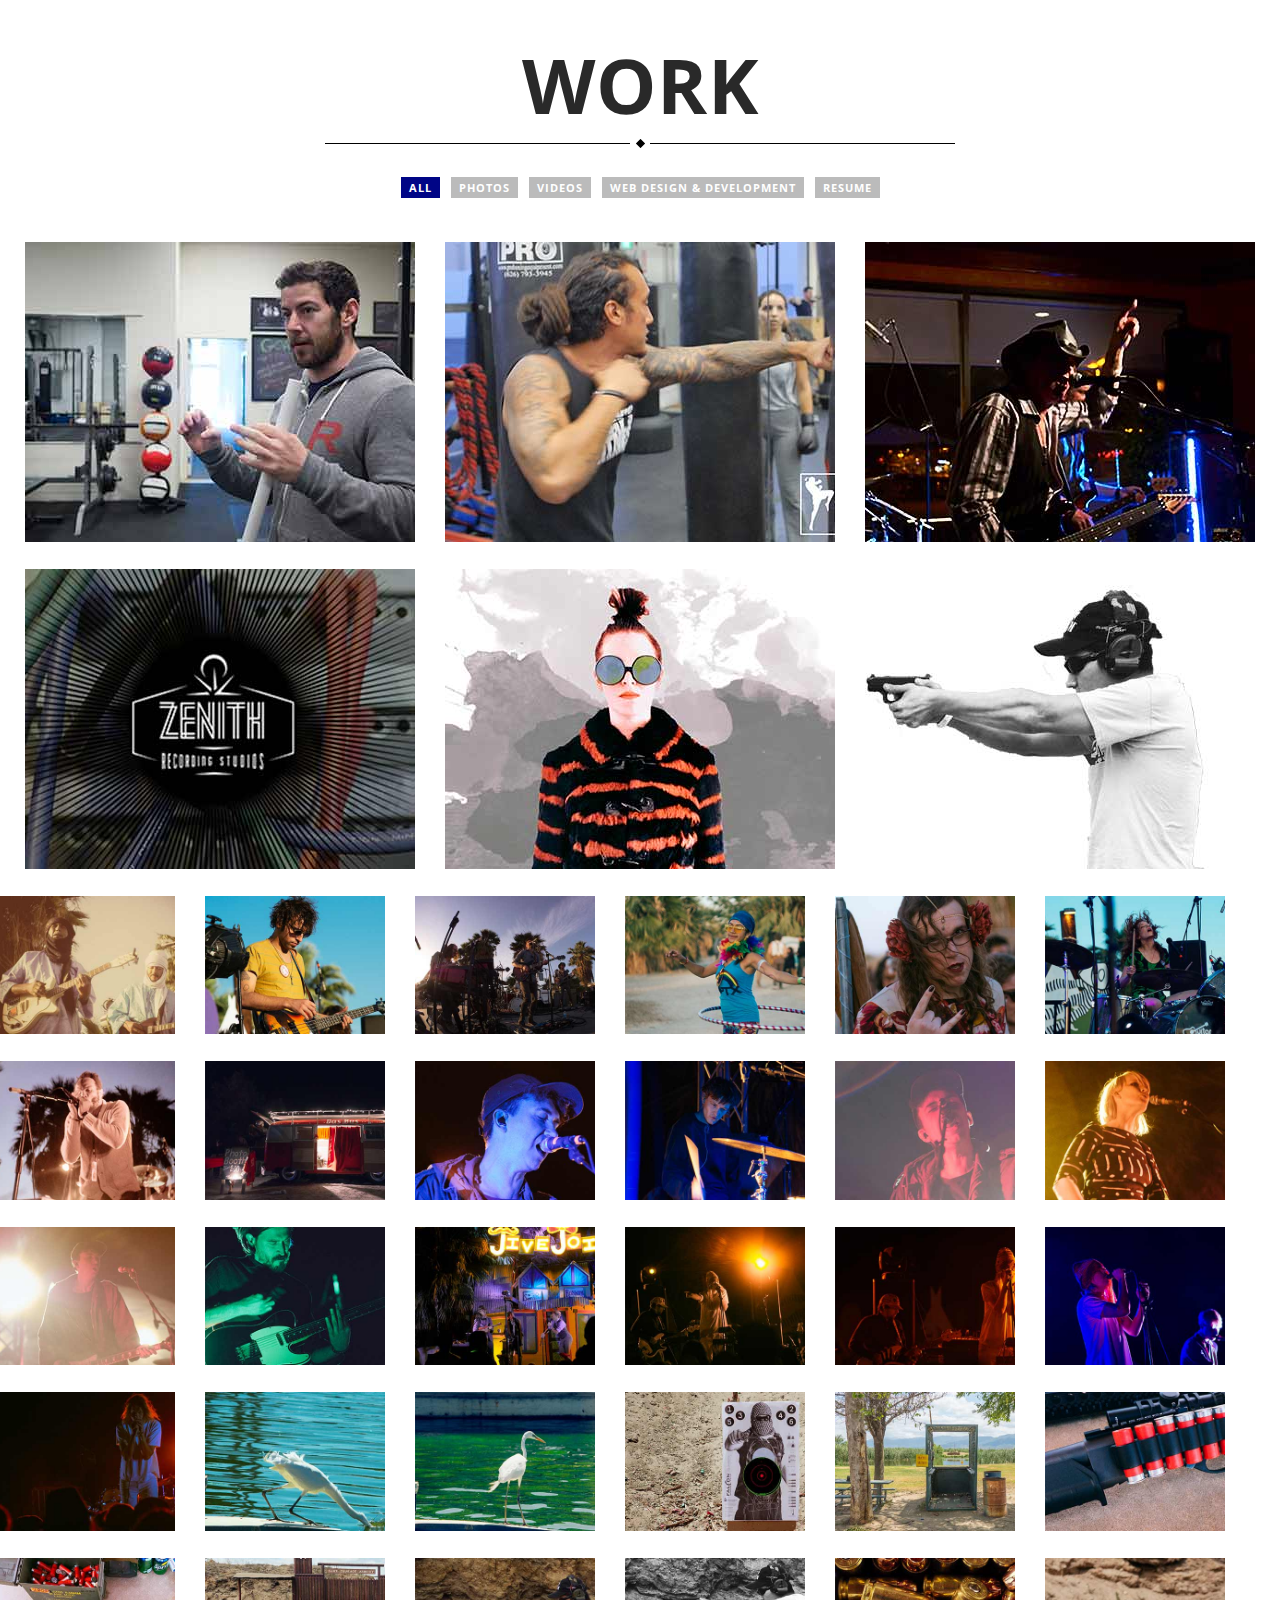
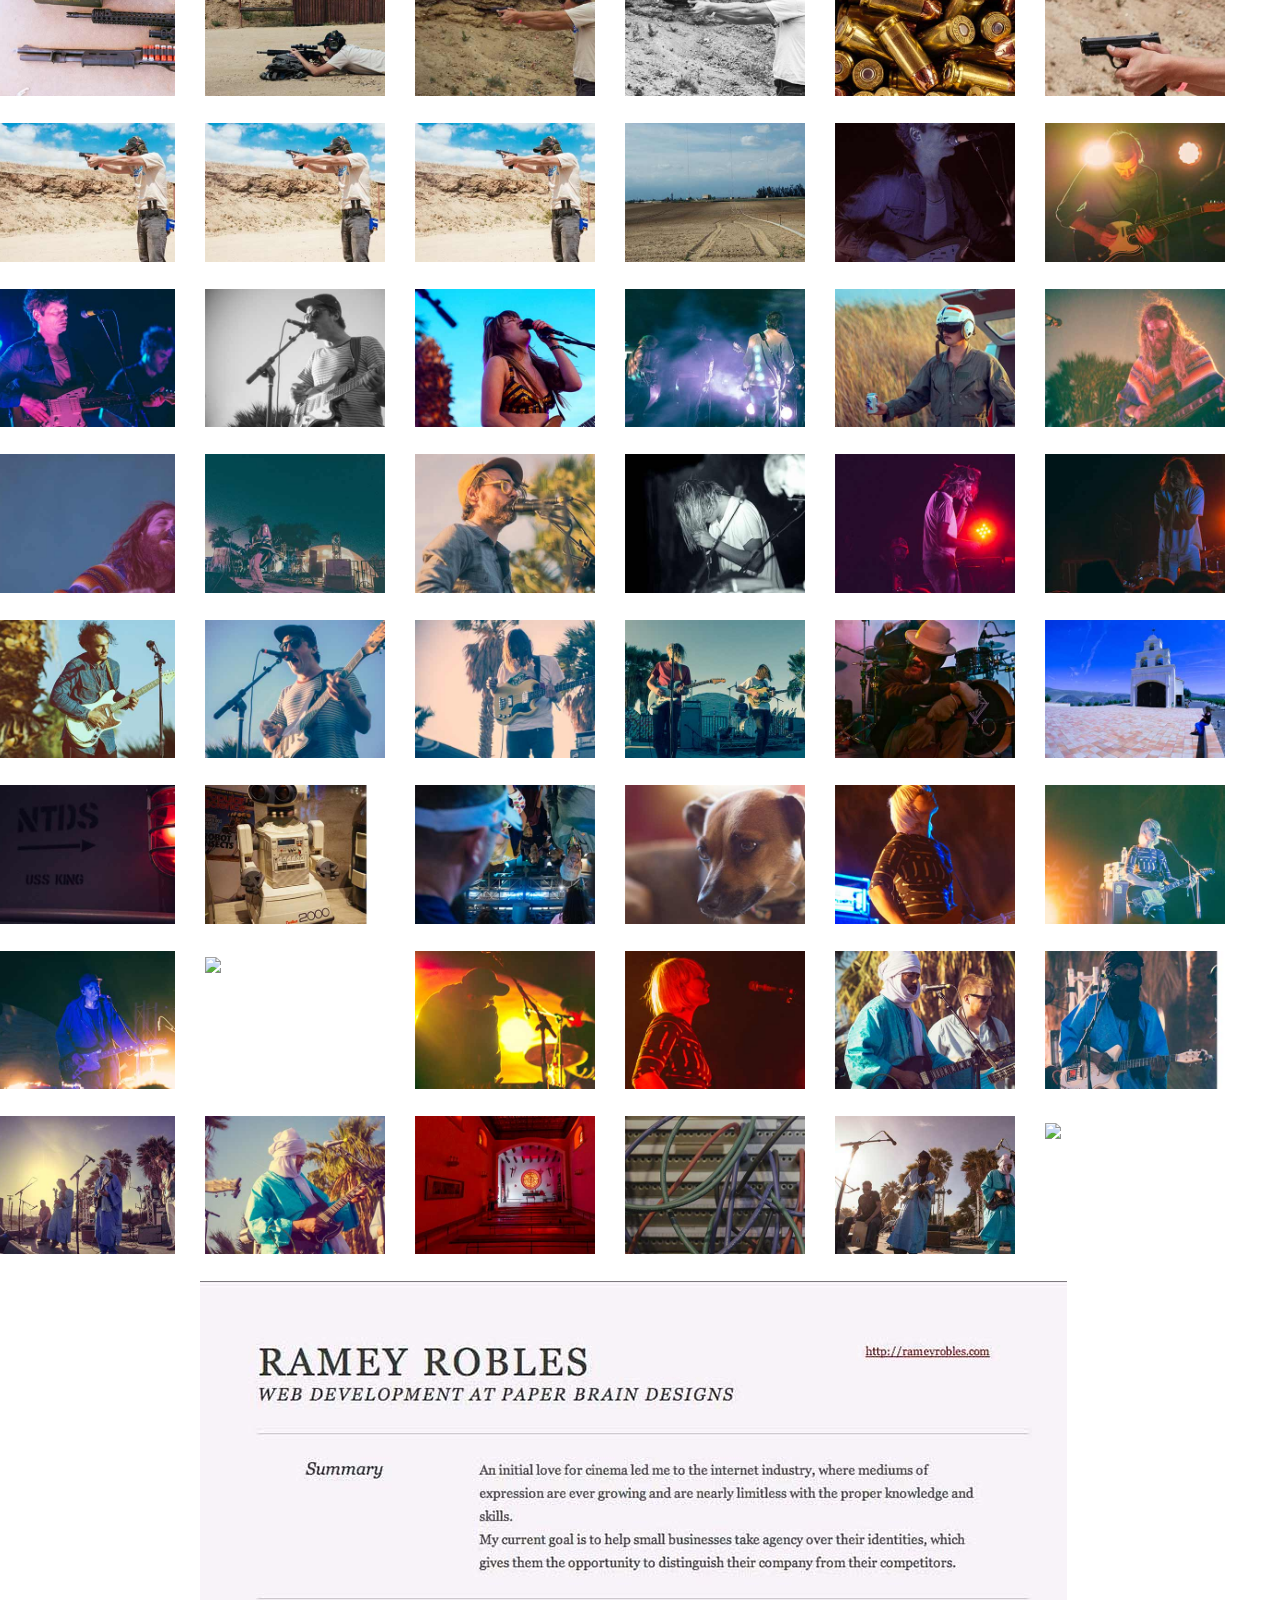
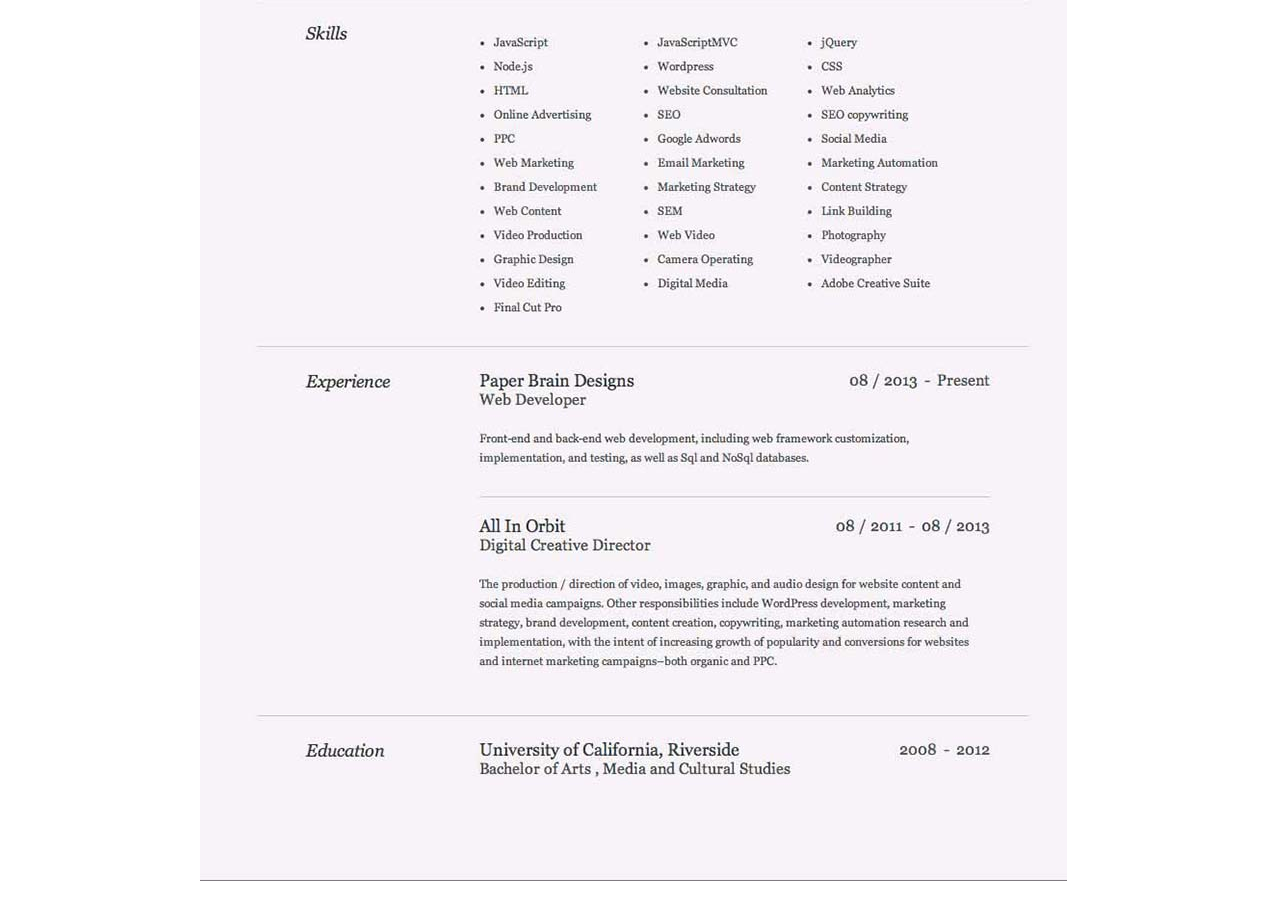
==== commit 98657c69: "changed case of capital letters to match image names" ====
--- a/index.html
+++ b/index.html
@@ -223,7 +223,7 @@
 <li class="span2 mix photos"><a href="assets/images/gallery/1020578-com-re.jpg" class="fancybox" data-fancybox-group="group"><img src="assets/images/web/1020578crcr.jpg"></a></li>
 <li class="span2 mix photos"><a href="assets/images/gallery/1020629-com-re.jpg" class="fancybox" data-fancybox-group="group"><img src="assets/images/web/1020629crcr.jpg"></a></li>
 <li class="span2 mix photos"><a href="assets/images/gallery/1020634-com-re.jpg" class="fancybox" data-fancybox-group="group"><img src="assets/images/web/1020634crcr.jpg"></a></li>
-<li class="span2 mix photos"><a href="assets/images/gallery/1020675-Edit-com-re.jpg" class="fancybox" data-fancybox-group="group"><img src="assets/images/web/1020675-Editcrcr.jpg"></a></li></ul>
+<li class="span2 mix photos"><a href="assets/images/gallery/1020675-edit-com-re.jpg" class="fancybox" data-fancybox-group="group"><img src="assets/images/web/1020675-editcrcr.jpg"></a></li></ul>
 <ul class="thumbnails">
 <li class="span2 mix photos"><a href="assets/images/gallery/1020708-com-re.jpg" class="fancybox" data-fancybox-group="group"><img src="assets/images/web/1020708crcr.jpg"></a></li>
 <li class="span2 mix photos"><a href="assets/images/gallery/1030201-com-re.jpg" class="fancybox" data-fancybox-group="group"><img src="assets/images/web/1030201crcr.jpg"></a></li>
@@ -268,13 +268,13 @@
 <li class="span2 mix photos"><a href="assets/images/gallery/nightbeats3-com-re.jpg" class="fancybox" data-fancybox-group="group"><img src="assets/images/web/nightbeats3crcr.jpg"></a></li>
 <li class="span2 mix photos"><a href="assets/images/gallery/nightbeats4-com-re.jpg" class="fancybox" data-fancybox-group="group"><img src="assets/images/web/nightbeats4crcr.jpg"></a></li>
 <li class="span2 mix photos"><a href="assets/images/gallery/nightbeats5-com-re.jpg" class="fancybox" data-fancybox-group="group"><img src="assets/images/web/nightbeats5crcr.jpg"></a></li>
-<li class="span2 mix photos"><a href="assets/images/gallery/P1020686-com-re.jpg" class="fancybox" data-fancybox-group="group"><img src="assets/images/web/P1020686crcr.jpg"></a></li>
-<li class="span2 mix photos"><a href="assets/images/gallery/P1030725-com-re.jpg" class="fancybox" data-fancybox-group="group"><img src="assets/images/web/P1030725crcr.jpg"></a></li></ul>
-<ul class="thumbnails">
-<li class="span2 mix photos"><a href="assets/images/gallery/P1030957-com-re.jpg" class="fancybox" data-fancybox-group="group"><img src="assets/images/web/P1030957crcr.jpg"></a></li>
-<li class="span2 mix photos"><a href="assets/images/gallery/P1040008-com-re.jpg" class="fancybox" data-fancybox-group="group"><img src="assets/images/web/P1040008crcr.jpg"></a></li>
-<li class="span2 mix photos"><a href="assets/images/gallery/P1040303-com-re.jpg" class="fancybox" data-fancybox-group="group"><img src="assets/images/web/P1040303crcr.jpg"></a></li>
-<li class="span2 mix photos"><a href="assets/images/gallery/P1040671-com-re.jpg" class="fancybox" data-fancybox-group="group"><img src="assets/images/web/P1040671crcr.jpg"></a></li>
+<li class="span2 mix photos"><a href="assets/images/gallery/p1020686-com-re.jpg" class="fancybox" data-fancybox-group="group"><img src="assets/images/web/p1020686crcr.jpg"></a></li>
+<li class="span2 mix photos"><a href="assets/images/gallery/p1030725-com-re.jpg" class="fancybox" data-fancybox-group="group"><img src="assets/images/web/p1030725crcr.jpg"></a></li></ul>
+<ul class="thumbnails">
+<li class="span2 mix photos"><a href="assets/images/gallery/p1030957-com-re.jpg" class="fancybox" data-fancybox-group="group"><img src="assets/images/web/p1030957crcr.jpg"></a></li>
+<li class="span2 mix photos"><a href="assets/images/gallery/p1040008-com-re.jpg" class="fancybox" data-fancybox-group="group"><img src="assets/images/web/p1040008crcr.jpg"></a></li>
+<li class="span2 mix photos"><a href="assets/images/gallery/p1040303-com-re.jpg" class="fancybox" data-fancybox-group="group"><img src="assets/images/web/p1040303crcr.jpg"></a></li>
+<li class="span2 mix photos"><a href="assets/images/gallery/p1040671-com-re.jpg" class="fancybox" data-fancybox-group="group"><img src="assets/images/web/p1040671crcr.jpg"></a></li>
 <li class="span2 mix photos"><a href="assets/images/gallery/ravonettes2-com-re.jpg" class="fancybox" data-fancybox-group="group"><img src="assets/images/web/ravonettes2crcr.jpg"></a></li>
 <li class="span2 mix photos"><a href="assets/images/gallery/ravonettes3-com-re.jpg" class="fancybox" data-fancybox-group="group"><img src="assets/images/web/ravonettes3crcr.jpg"></a></li></ul>
 <ul class="thumbnails">
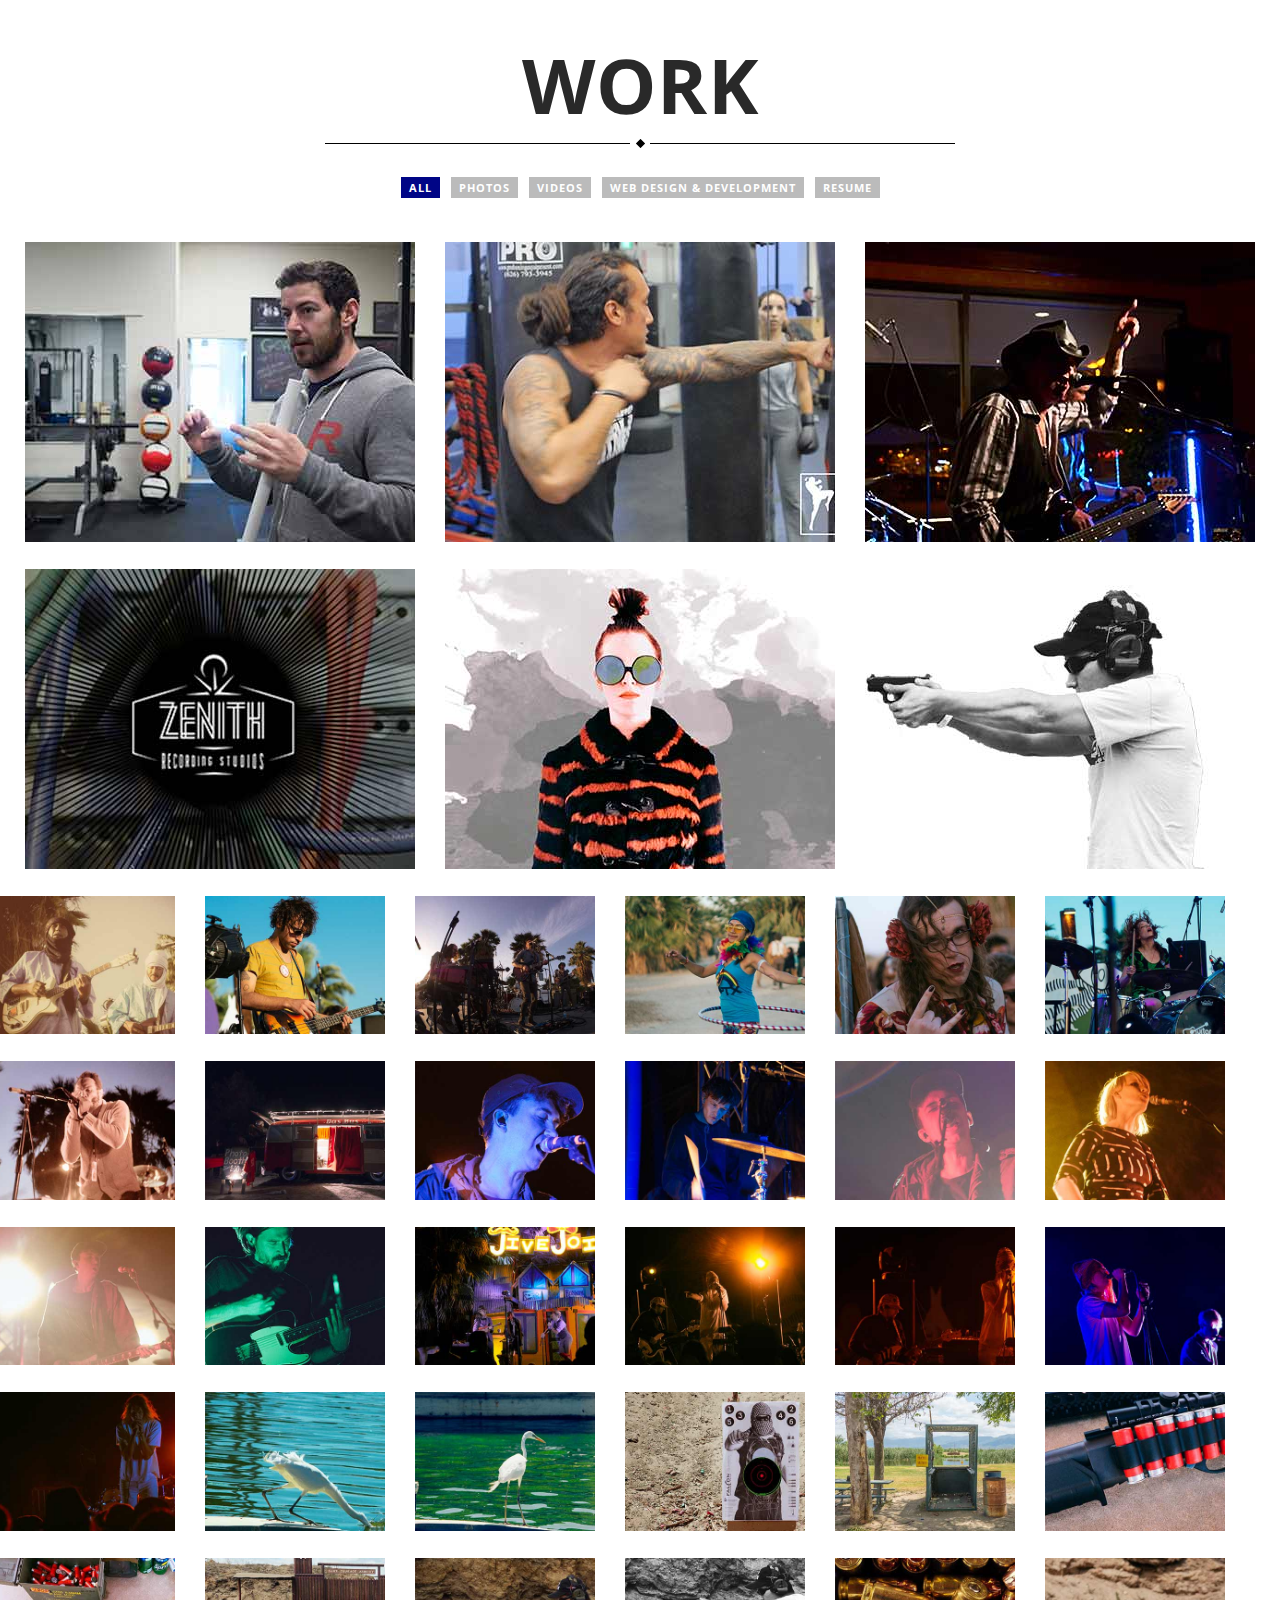
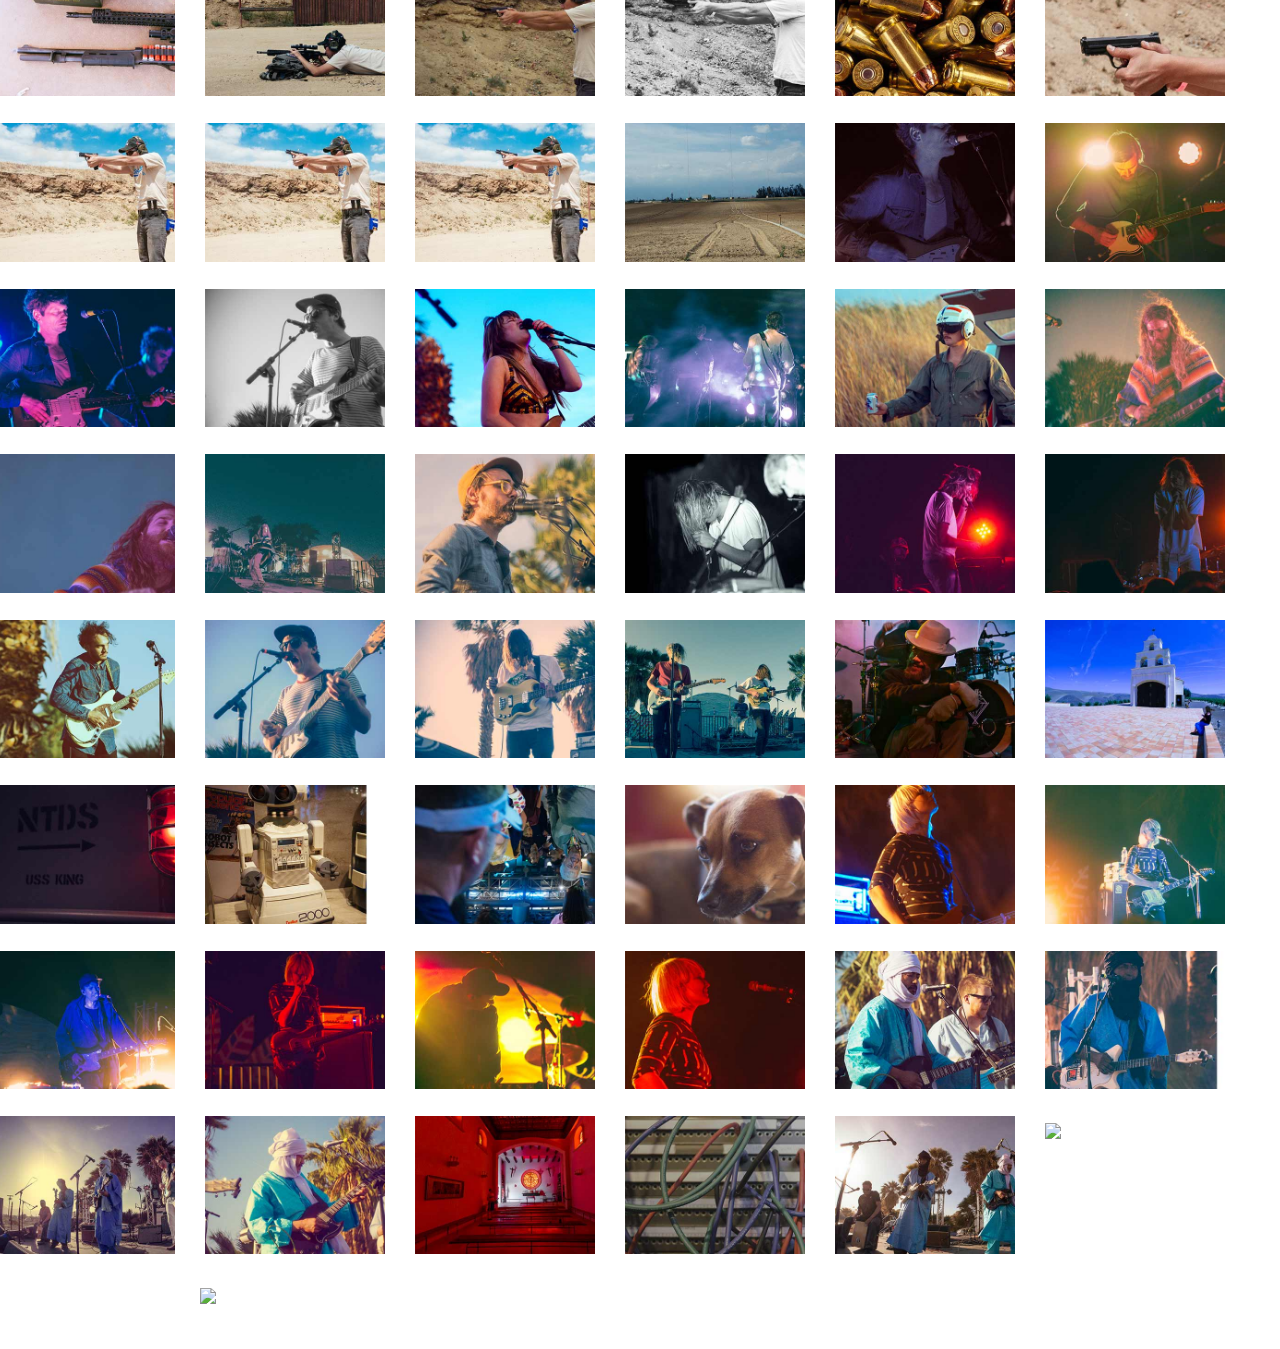
==== commit 9705dd32: "A few more tweaks to fix the gallery" ====
--- a/index.html
+++ b/index.html
@@ -9,7 +9,7 @@
     <meta name="apple-mobile-web-app-status-bar-style" content="black">
     <meta name="description" content="Ramey Robles">
     <meta name="google-site-verification" content="ElCC_BqbjV6IuLePN0WMRkBZJ8O28esyVHuJZokgnHM" />
-    <title>Zenith Recording Studios | Los Angeles California</title>
+    <title>Ramey Robles.com | Los Angeles California</title>
 
     <link rel="apple-touch-icon-precomposed" sizes="144x144" href="assets/images/ico/apple-touch-icon-144-precomposed.png">
     <link rel="apple-touch-icon-precomposed" sizes="114x114" href="assets/images/ico/apple-touch-icon-114-precomposed.png">
@@ -279,7 +279,7 @@
 <li class="span2 mix photos"><a href="assets/images/gallery/ravonettes3-com-re.jpg" class="fancybox" data-fancybox-group="group"><img src="assets/images/web/ravonettes3crcr.jpg"></a></li></ul>
 <ul class="thumbnails">
 <li class="span2 mix photos"><a href="assets/images/gallery/ravonettes4-com-re.jpg" class="fancybox" data-fancybox-group="group"><img src="assets/images/web/ravonettes4crcr.jpg"></a></li>
-<li class="span2 mix photos"><a href="assets/images/gallery/ravonettes5-Edit-com-re.jpg" class="fancybox" data-fancybox-group="group"><img src="assets/images/web/ravonettes5-Editcrcr.jpg"></a></li>
+<li class="span2 mix photos"><a href="assets/images/gallery/ravonettes5-edit-com-re.jpg" class="fancybox" data-fancybox-group="group"><img src="assets/images/web/ravonettes5-editcrcr.jpg"></a></li>
 <li class="span2 mix photos"><a href="assets/images/gallery/ravonettes6-com-re.jpg" class="fancybox" data-fancybox-group="group"><img src="assets/images/web/ravonettes6crcr.jpg"></a></li>
 <li class="span2 mix photos"><a href="assets/images/gallery/ravonettes7jpg" class="fancybox" data-fancybox-group="group"><img src="assets/images/web/ravonettes7crcr.jpg"></a></li>
 <li class="span2 mix photos"><a href="assets/images/gallery/terakfraft-com-re.jpg" class="fancybox" data-fancybox-group="group"><img src="assets/images/web/terakfraftcrcr.jpg"></a></li>
@@ -292,7 +292,7 @@
 <li class="span2 mix photos"><a href="assets/images/gallery/map_bck.jpg" class="fancybox" data-fancybox-group="group"><img src="assets/images/gallery/map_bck.jpg" style="width:390 height:340;"></a></li>
 
 
-<li class="span12 mix resume"><a href="assets/images/gallery/07_th-com-re.jpg" class="fancybox" data-fancybox-group="group"><img src="assets/images/gallery/07_th-com-re.jpg" style="margin-left:205px;"></li>   
+<li class="span12 mix resume"><a href="assets/images/gallery/07_th-com-re.jpg" class="fancybox" data-fancybox-group="group"><img src="assets/images/gallery/07th-com-re.jpg" style="margin-left:205px;"></li>   
 
                 </ul>
                  <!-- End of work-mix -->
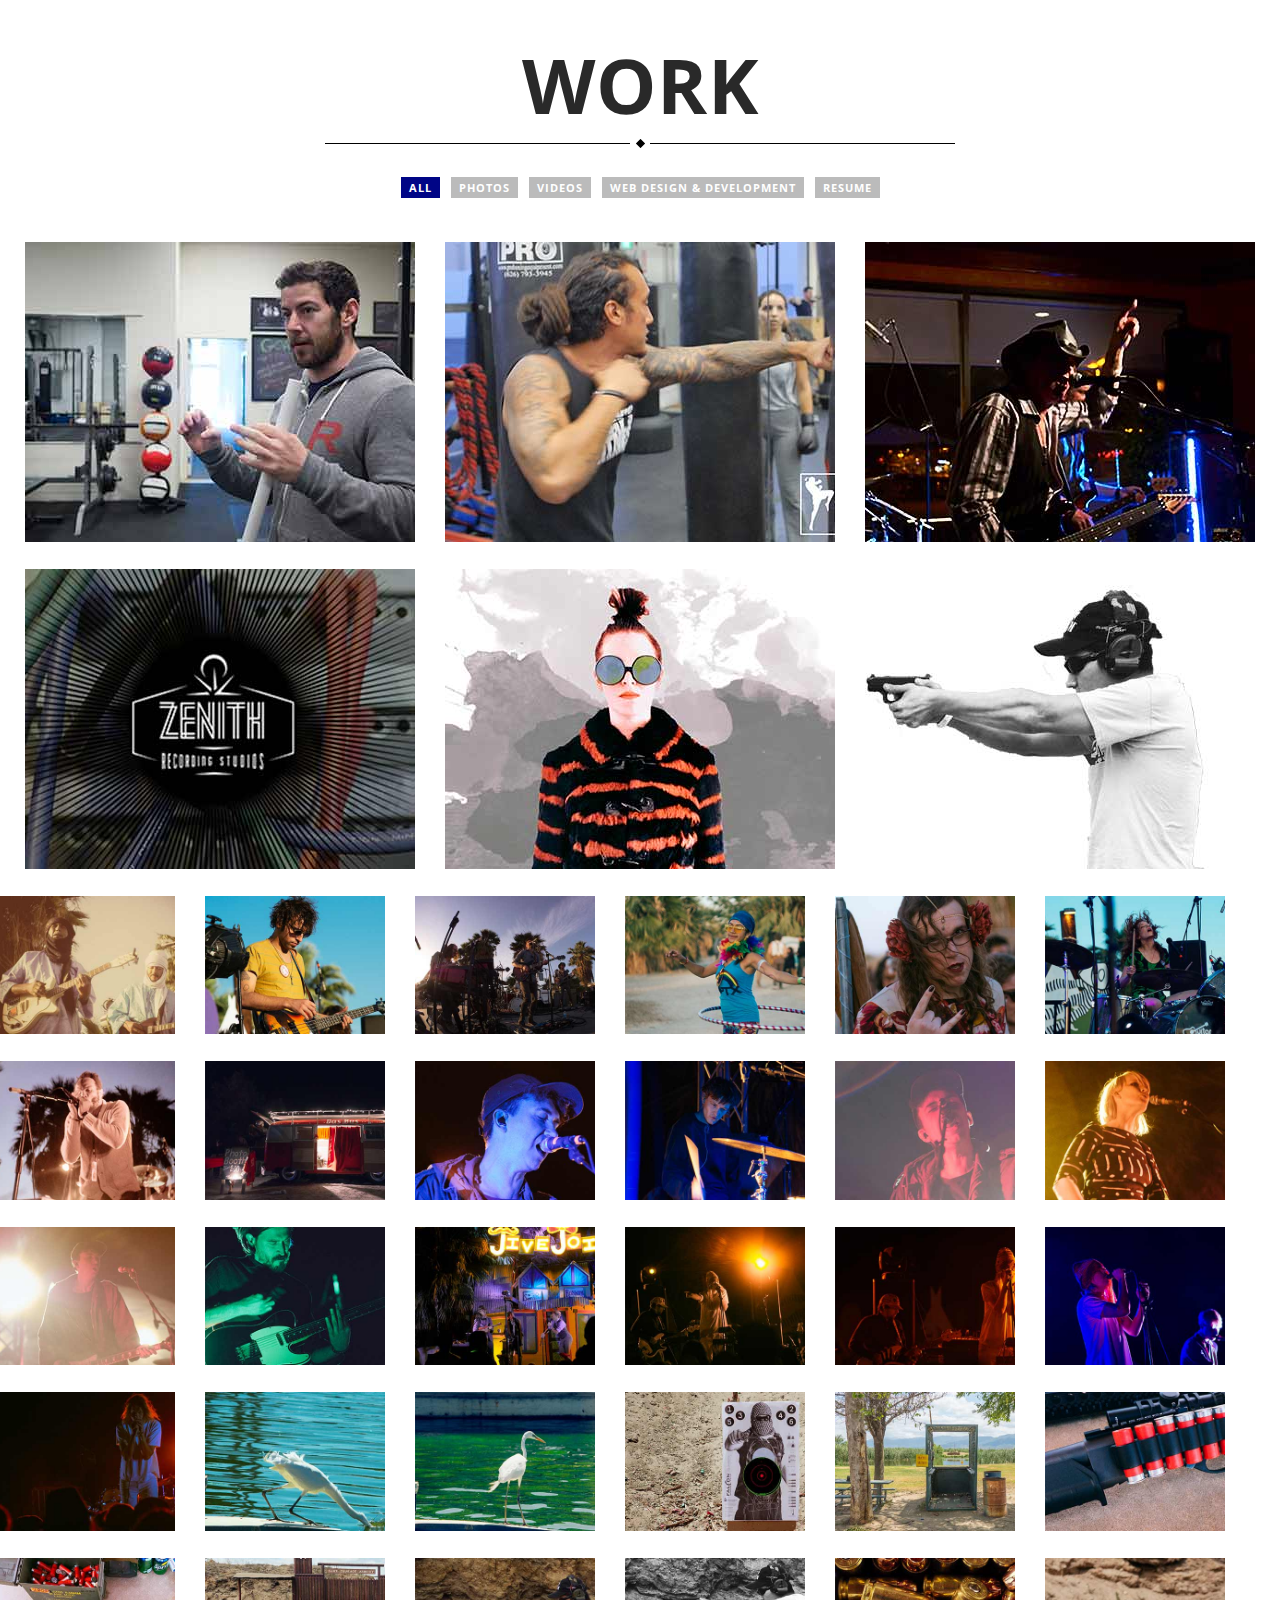
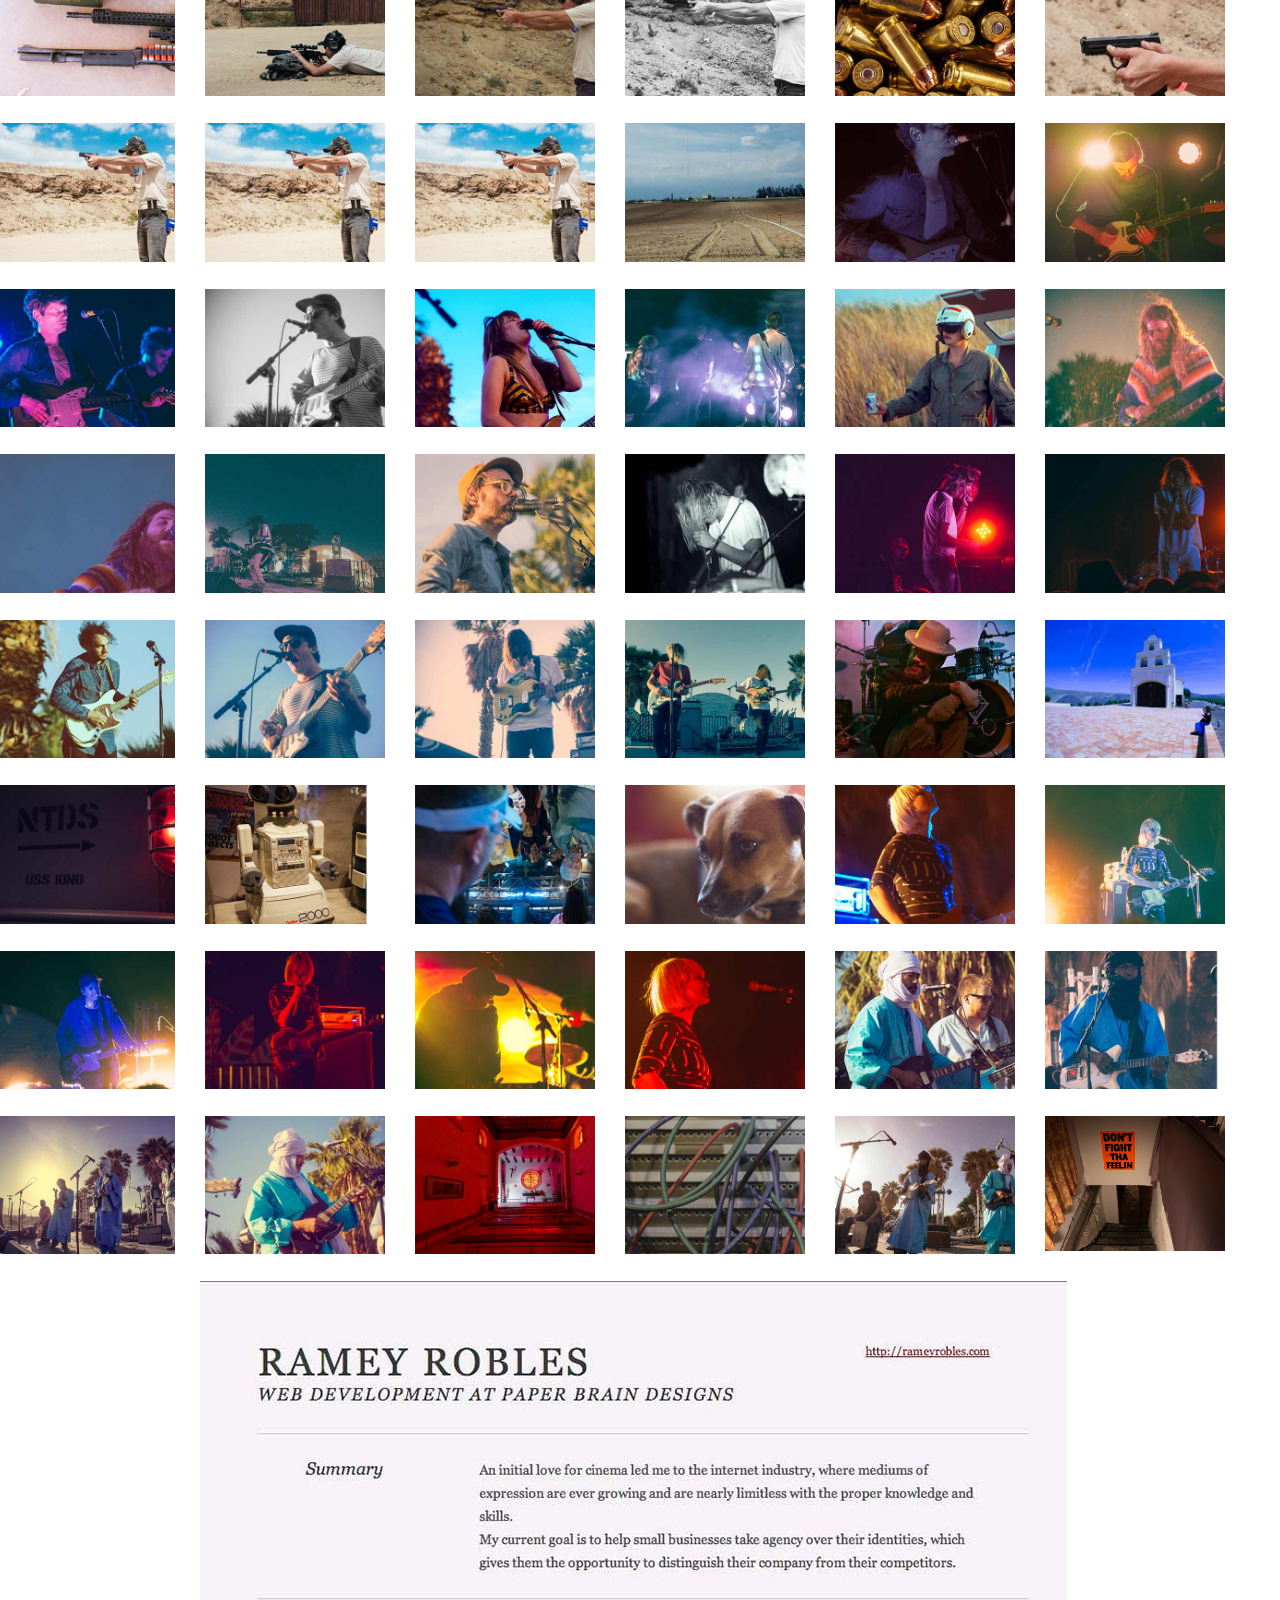
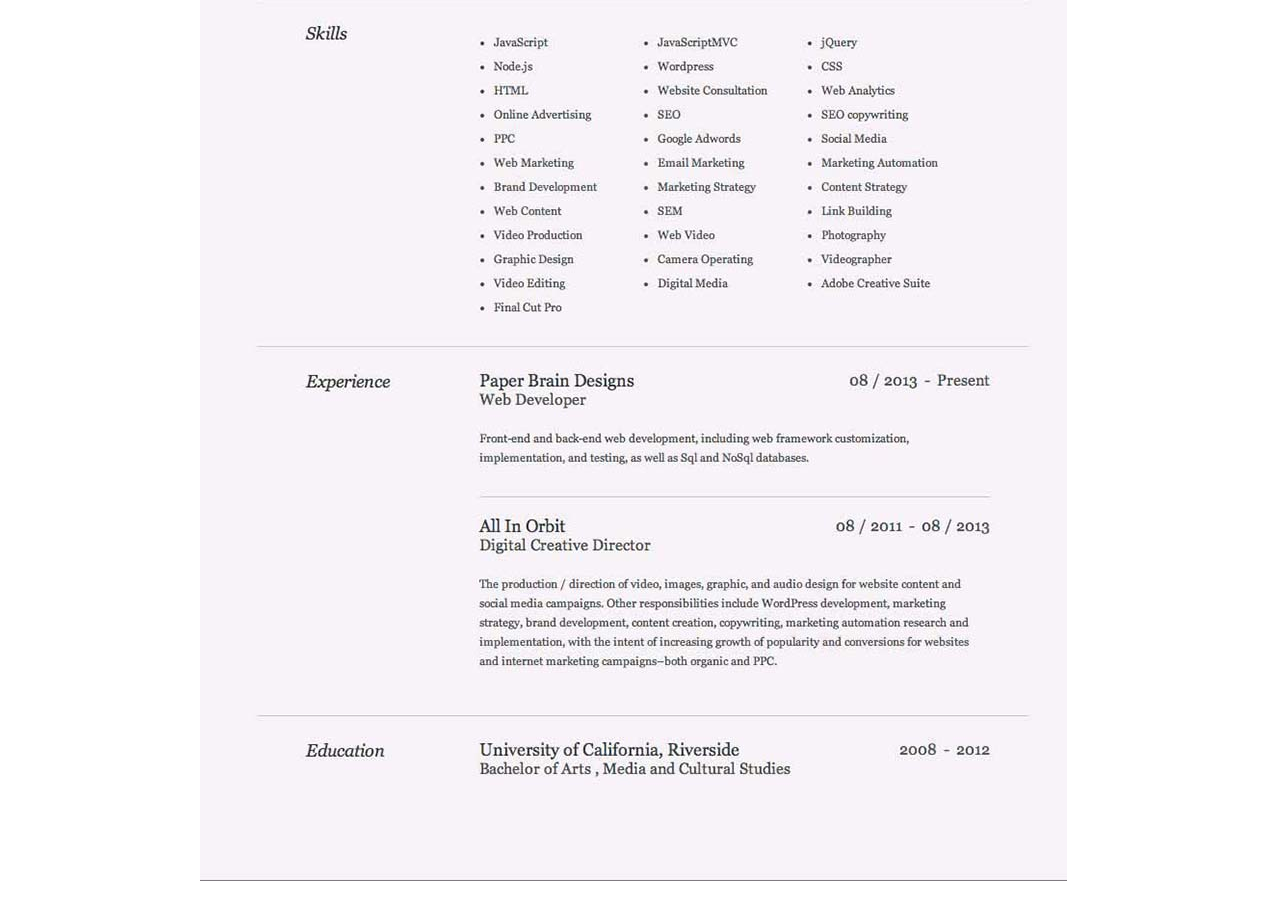
==== commit 520d3a32: "...and a few more image tweaks to the portfolio" ====
--- a/index.html
+++ b/index.html
@@ -292,7 +292,7 @@
 <li class="span2 mix photos"><a href="assets/images/gallery/map_bck.jpg" class="fancybox" data-fancybox-group="group"><img src="assets/images/gallery/map_bck.jpg" style="width:390 height:340;"></a></li>
 
 
-<li class="span12 mix resume"><a href="assets/images/gallery/07_th-com-re.jpg" class="fancybox" data-fancybox-group="group"><img src="assets/images/gallery/07th-com-re.jpg" style="margin-left:205px;"></li>   
+<li class="span12 mix resume"><a href="assets/images/gallery/07_th-com-re.jpg" class="fancybox" data-fancybox-group="group"><img src="assets/images/gallery/07_th-com-re.jpg" style="margin-left:205px;"></li>   
 
                 </ul>
                  <!-- End of work-mix -->
